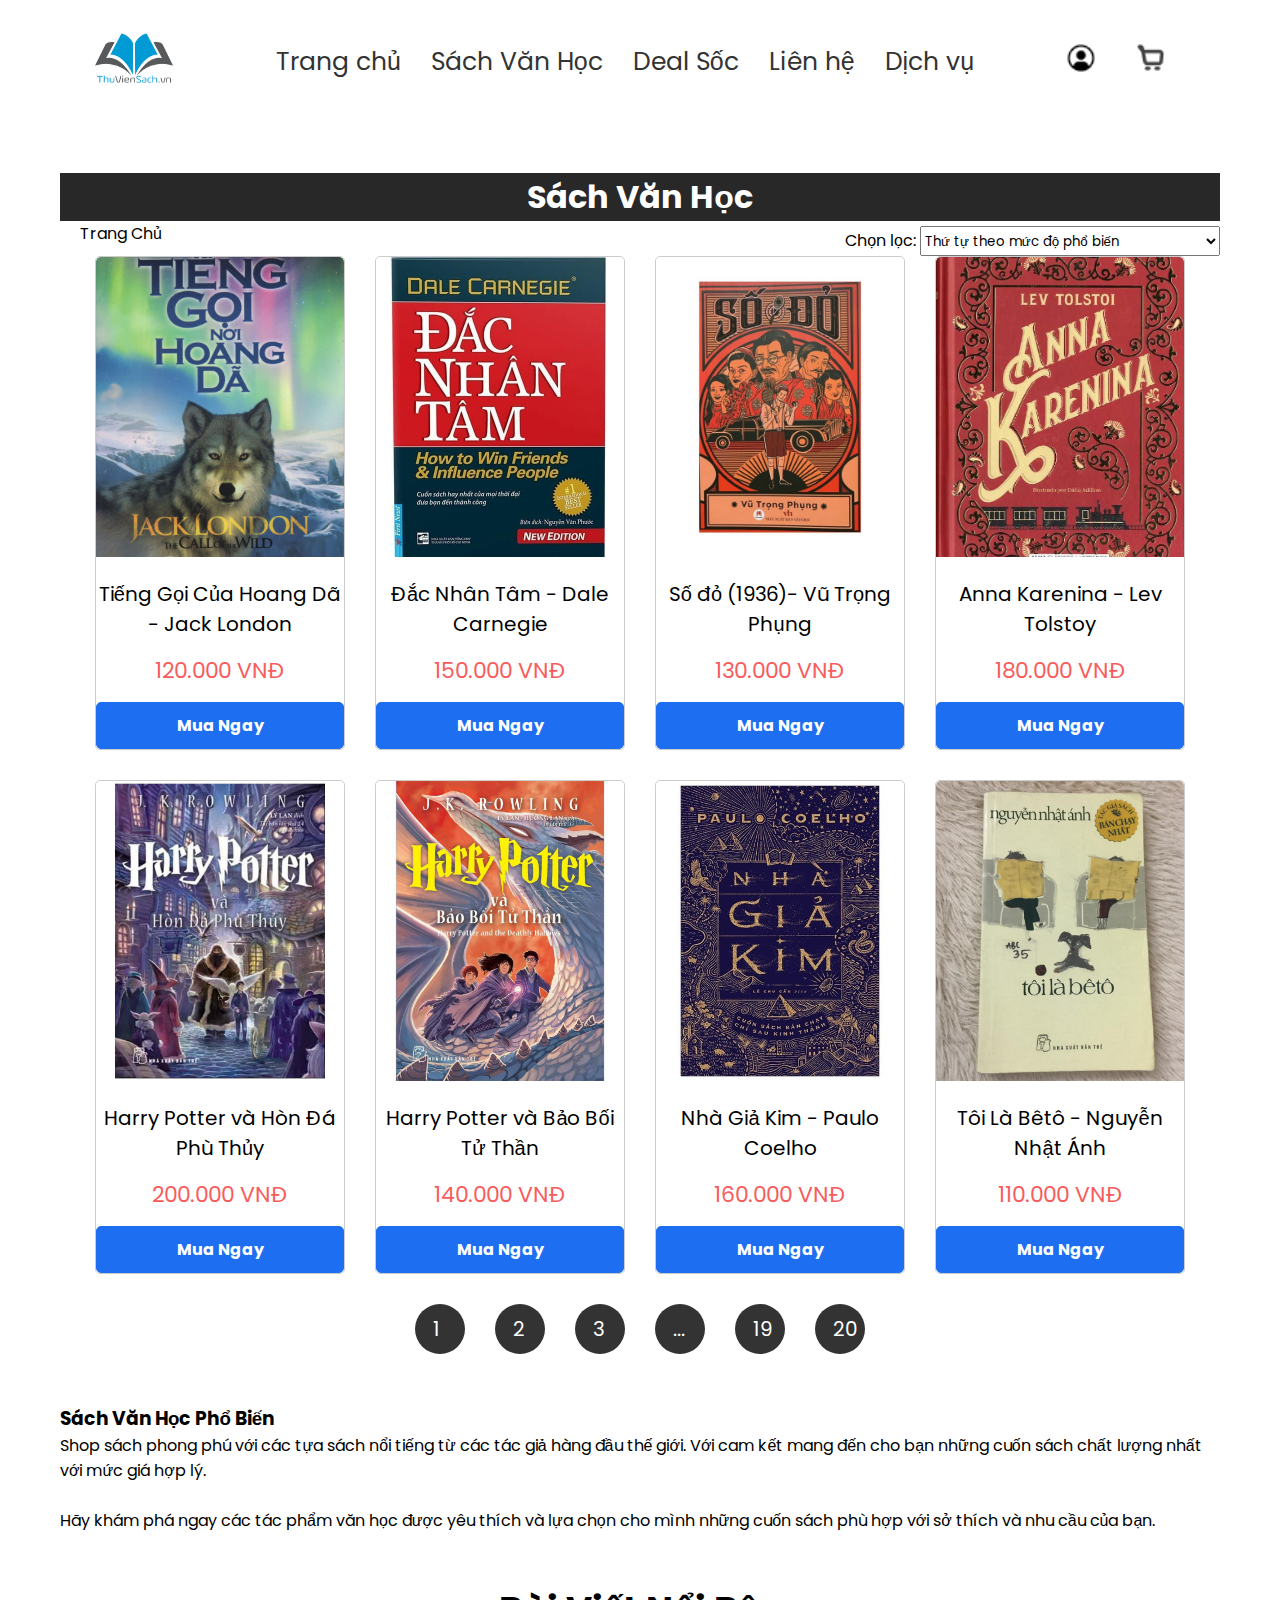
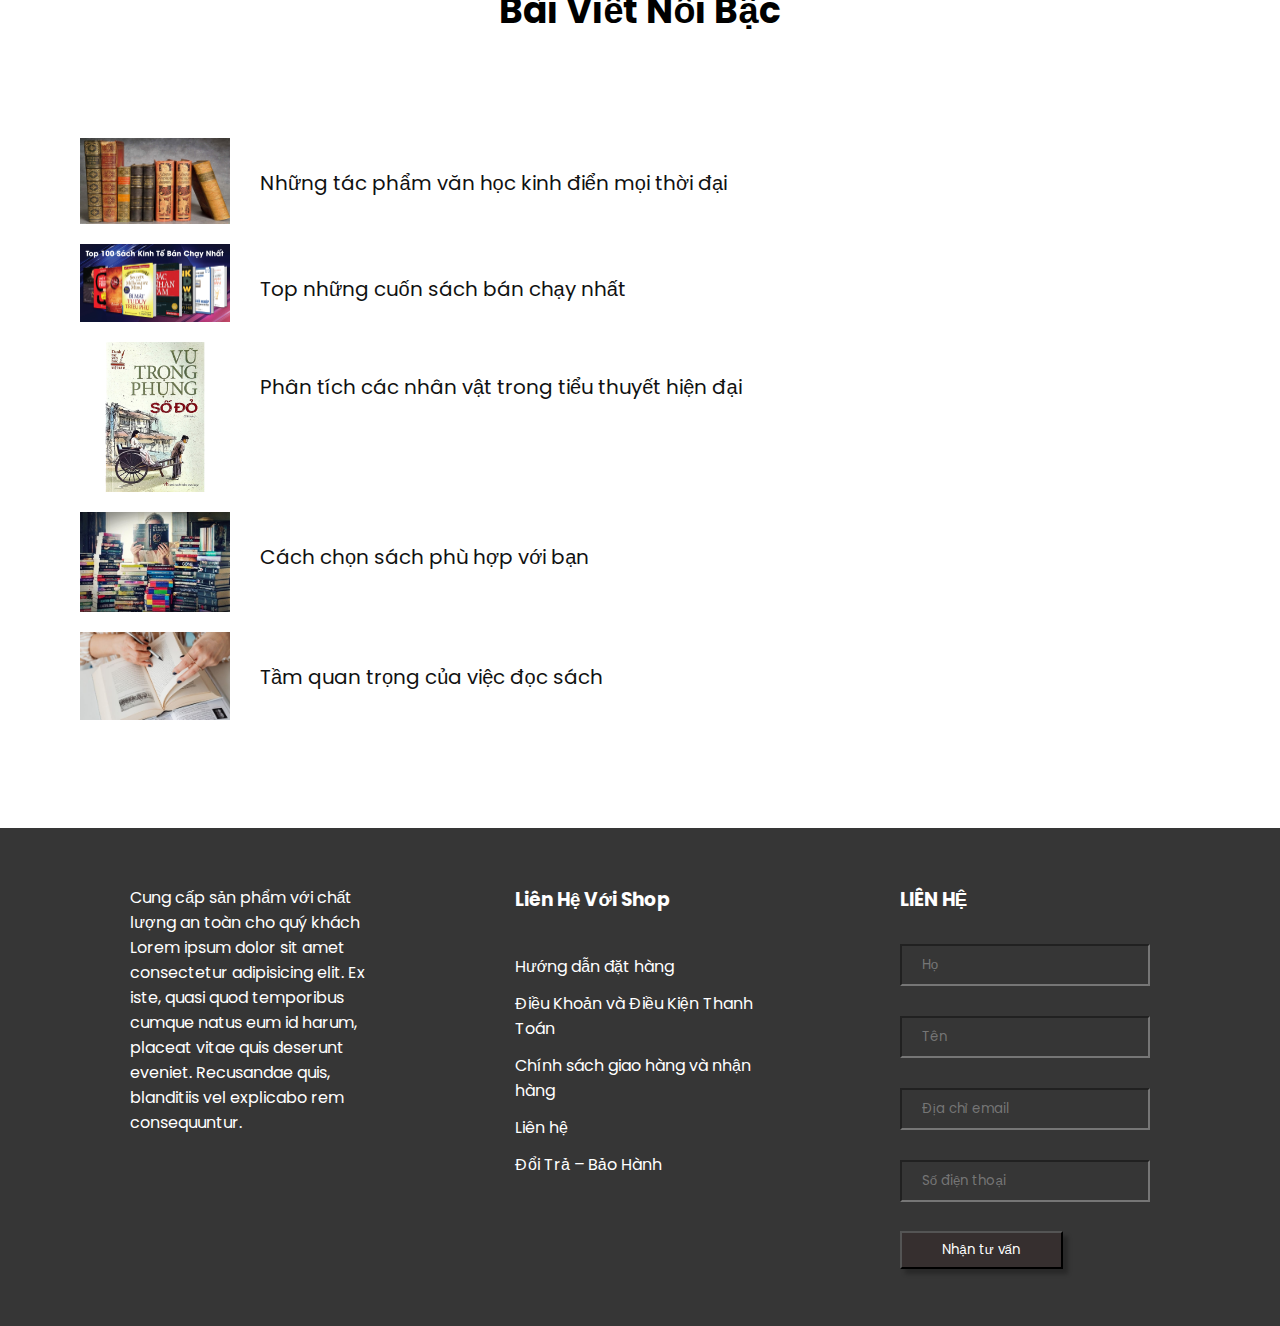
==== literarybooks/product.html @ 0013979e "Update divide folder" ====
<!DOCTYPE html>
<html lang="en">

<head>
    <meta charset="UTF-8">
    <meta http-equiv="X-UA-Compatible" content="IE=edge">
    <meta name="viewport" content="width=device-width, initial-scale=1.0">
    <title>Web bán sách</title>
    <link rel="stylesheet" href="css/style.css">
    <link rel="stylesheet" href="/nav.css">
    <link rel="stylesheet" href="/footer.css">
    <link rel="stylesheet" href="http://use.fontawesome.com/releases/v5.7.0/css/all.css">
    <link rel="stylesheet" href="css/style2.css">
    <link rel="stylesheet" href="https://cdnjs.cloudflare.com/ajax/libs/font-awesome/6.1.1/css/all.min.css" integrity="sha512-KfkfwYDsLkIlwQp6LFnl8zNdLGxu9YAA1QvwINks4PhcElQSvqcyVLLD9aMhXd13uQjoXtEKNosOWaZqXgel0g==" crossorigin="anonymous" referrerpolicy="no-referrer"
    />
    <script src="js/product.js" defer></script>
</head>

<body>
    <div class="container">
        <header>
            <a href="#" class="logo">
                <img src="img/lohooo.png" alt="">
            </a>
            <nav>
                <label for="togge-menu" class="btn-menu">
                    <i class="fas fa-bars"></i> </label>
                <input type="checkbox" id="togge-menu">
                <ul class="menu">
                    <li><a href="trangchu.html">Trang chủ</a></li>
                    <li><a href="product.html">Sách Văn Học</a></li>
                    <li><a href="#">Deal Sốc</a></li>
                    <li><a href="#">Liên hệ</a></li>
                    <li><a href="#">Dịch vụ</a></li>
                </ul>
            </nav>
            <div class="acctions">
                <div class="item">
                    <a href="dangky.html"><img src="img/user.png" alt=""></a>
                </div>
                <div class="item">
                    <a href="#"><img src="img/cart.png" alt=""></a>
                </div>

            </div>
        </header>
        <main>
            <h1>Sách Văn Học</h1>
            <div class="head">
                <a href="trangchu.html"> <i class="fa-solid fa-house-chimney">
            </i> Trang Chủ
                </a>
                <div class="chon">
                    <form action="">
                        <label for="">Chọn lọc:</label>
                        <select id="sort-select">
                            <option value="default"> Thứ tự theo mức độ phổ biến</option>
                            <option value="low-to-high">Tăng dần</option>
                            <option value="high-to-low">Giảm dần</option>
                        </select>
                    </form>
                </div>
            </div>

            <div class="product2">
                <div class="item2">
                    <img src="img/book_1.jpg" alt="">
                    <div class="name">Tiếng Gọi Của Hoang Dã - Jack London</div>
                    <div class="pirce">120.000 VNĐ</div>
                    <div class="buy">Mua Ngay</div>
                </div>
                <div class="item2">
                    <img src="img/book_2.jpg" alt="">
                    <div class="name">Đắc Nhân Tâm - Dale Carnegie</div>
                    <div class="pirce">150.000 VNĐ</div>
                    <div class="buy">Mua Ngay</div>
                </div>
                <div class="item2">
                    <a href="chitiet.html"><img src="img/book_3.jpg" alt=""></a>
                    <div class="name">Số đỏ (1936)- Vũ Trọng Phụng</div>
                    <div class="pirce">130.000 VNĐ</div>
                    <div class="buy">Mua Ngay</div>
                </div>
                <div class="item2">
                    <img src="img/book_4.jpg" alt="">
                    <div class="name">Anna Karenina - Lev Tolstoy</div>
                    <div class="pirce">180.000 VNĐ</div>
                    <div class="buy">Mua Ngay</div>
                </div>
                <div class="item2">
                    <img src="img/book_5.jpg" alt="">
                    <div class="name">Harry Potter và Hòn Đá Phù Thủy</div>
                    <div class="pirce">200.000 VNĐ</div>
                    <div class="buy">Mua Ngay</div>
                </div>
                <div class="item2">
                    <img src="img/book_6.jpg" alt="">
                    <div class="name">Harry Potter và Bảo Bối Tử Thần</div>
                    <div class="pirce">140.000 VNĐ</div>
                    <div class="buy">Mua Ngay</div>
                </div>
                <div class="item2">
                    <img src="img/book_7.jpg" alt="">
                    <div class="name">Nhà Giả Kim - Paulo Coelho</div>
                    <div class="pirce">160.000 VNĐ</div>
                    <div class="buy">Mua Ngay</div>
                </div>
                <div class="item2">
                    <img src="img/book_8.jpg" alt="">
                    <div class="name">Tôi Là Bêtô - Nguyễn Nhật Ánh</div>
                    <div class="pirce">110.000 VNĐ</div>
                    <div class="buy">Mua Ngay</div>
                </div>
            </div>
            <div class="list-page">
                <div class="item">
                    <a href="">1</a>
                </div>
                <div class="item">
                    <a href="">2</a>
                </div>
                <div class="item">
                    <a href="">3</a>
                </div>
                <div class="item">
                    <a href="">...</a>
                </div>
                <div class="item">
                    <a href="">19</a>
                </div>
                <div class="item">
                    <a href="">20</a>
                </div>
            </div>
            <div class="in4nike">
                <h3>Sách Văn Học Phổ Biến</h3>
                <p>Shop sách phong phú với các tựa sách nổi tiếng từ các tác giả hàng đầu thế giới. Với cam kết mang đến cho bạn những cuốn sách chất lượng nhất với mức giá hợp lý.</p> <br>
                <p>Hãy khám phá ngay các tác phẩm văn học được yêu thích và lựa chọn cho mình những cuốn sách phù hợp với sở thích và nhu cầu của bạn.</p>
            </div>
            <div class="even2">
                <h2>Bài Viết Nổi Bậc</h2>
            </div>
            <div class="event">
                <img src="img/enven1.jpg" alt="">
                <a href="">Những tác phẩm văn học kinh điển mọi thời đại</a>
            </div>
            <div class="event">
                <img src="img/event2.jpg" alt="">
                <a href="">Top những cuốn sách bán chạy nhất</a>
            </div>
            <div class="event">
                <img src="img/event3.jpg" alt="">
                <a href="">Phân tích các nhân vật trong tiểu thuyết hiện đại</a>
            </div>
            <div class="event">
                <img src="img/event4.jpg" alt="">
                <a href="">Cách chọn sách phù hợp với bạn</a>
            </div>
            <div class="event">
                <img src="img/event5.jpg" alt="">
                <a href="">
                    Tầm quan trọng của việc đọc sách
                    </a>
            </div>
        </main>
        <div id="footer">
            <div class="box">
                <div class="logo">

                </div>
                <p>Cung cấp sản phẩm với chất lượng an toàn cho quý khách</p>
                <p>Lorem ipsum dolor sit amet consectetur adipisicing elit. Ex iste, quasi quod temporibus cumque natus eum id harum, placeat vitae quis deserunt eveniet. Recusandae quis, blanditiis vel explicabo rem consequuntur.</p>
            </div>
            <div class="box">
                <h3>Liên Hệ Với Shop</h3>
                <ul class="quick-menu">
                    <div class="item">
                        <a href="">Hướng dẫn đặt hàng</a>
                    </div>
                    <div class="item">
                        <a href="">Điều Khoản và Điều Kiện Thanh Toán</a>
                    </div>
                    <div class="item">
                        <a href="">Chính sách giao hàng và nhận hàng</a>
                    </div>
                    <div class="item">
                        <a href="">Liên hệ</a>
                    </div>
                    <div class="item">
                        <a href="">Đổi Trả – Bảo Hành</a>
                    </div>
                </ul>
            </div>
            <div class="box">
                <h3>LIÊN HỆ</h3>
                <form action="">
                    <input type="text" placeholder="Họ">
                    <input type="text" placeholder="Tên">
                    <input type="text" placeholder="Địa chỉ email">
                    <input type="number" placeholder="Số điện thoại">

                    <button>Nhận tư vấn</button>
                </form>
            </div>
        </div>
    </div>
    </div>
</body>

</html>
---- literarybooks/css/style.css ----
@import url('https://fonts.googleapis.com/css2?family=Poppins:ital,wght@0,400;0,500;0,600;1,200;1,400;1,500&display=swap');
* {
    margin: 0;
    padding: 0;
    box-sizing: border-box;
    font-family: 'Poppins', sans-serif;
    cursor: pointer;
}

body {
    list-style: none;
    text-decoration: none;
}

.container {
    width: 100%;
    margin: 0 auto;
}

header>a>img {
    width: 80px;
    height: 50px;
}

header {
    width: 90%;
    padding: 0 30px;
    margin: 33px;
    display: flex;
    align-items: center;
    justify-content: space-between;
}

nav {
    display: flex;
    justify-content: space-between;
    align-items: center;
}

nav ul {
    margin: 0 25px;
    display: flex;
}

nav ul li {
    margin-left: 30px;
    list-style: none;
}

nav ul li a {
    color: rgb(51, 51, 51);
    text-decoration: none;
    font-size: 25px;
}

.acctions {
    display: flex;
}

.acctions .item {
    margin: 0 20px;
}

.acctions .item a img {
    width: 30px;
}

#banner {
    width: 100%;
}

#banner .box {
    position: relative;
    margin: 0 auto;
    width: 90%;
}

#banner .box img {
    width: 100%;
    height: 600px;
    position: relative;
}

main {
    padding-top: 50px;
    padding-left: 60px;
    padding-right: 60px;
    padding-bottom: 38px;
}

main h2 {
    text-align: center;
    font-size: 36px;
    padding-bottom: 80px;
}

#product {
    display: flex;
    flex-wrap: wrap;
    justify-content: space-around;
    align-items: flex-start; 
    margin: 0 20px;
}

#product .item {
    width: 250px;
    height: auto;
    border-radius: 5px;
    background-color: #1d1d1d;
    margin-bottom: 30px; 
    border: solid 1px black;
    overflow: hidden; 
    transition: transform 0.3s ease-in-out;
}

#product .item:hover {
    transform: translateY(-5px); 
}

#product .item img {
    width: 100%;
    height: 300px; 
    object-fit: cover; 
    border-radius: 5px 5px 0 0; 
}

#product .item .name {
    text-align: center;
    color: white;
    font-size: 20px;
    margin: 15px 0; 
}

#product .item .price {
    text-align: center;
    color: red;
    font-size: 22px;
}

#product .item .buy {
    border-radius: 5px;
    padding: 10px 20px;
    margin: 15px auto 0; 
    text-align: center;
    color: red;
    border: solid 1px black;
    background-color: aqua;
    font-weight: bold;
    transition: background-color 0.3s ease-in-out, color 0.3s ease-in-out; 
}

#product .item .buy:hover {
    background-color: rgb(155, 182, 182);
    color: white;
}


.list-page {
    display: flex;
    list-style: none;
    justify-content: center;
    align-items: center;
}

.list-page .item {
    width: 50px;
    height: 50px;
    margin: 0px 15px;
    background-color: #333;
    border-radius: 50%;
    display: flex;
    justify-items: center;
    align-items: center;
}

.list-page .item a {
    text-decoration: none;
    font-size: 20px;
    color: white;
    margin-left: 18px;
}

.profile {
    margin-top: 100px;
    width: 100%;
    display: flex;
}

.profile .box-left,
.profile .box-right {
    width: 50%;
}

.profile .box-left {
    text-align: center;
}

.box-left h4 {
    color: orange;
    font-size: 20px;
}

.profile .box-left h3 {
    font-size: 35px;
}

.profile.box-right {
    display: block;
}

.profile.box-right img {
    position: relative;
}

#footer {
    width: 100%;
    background: rgb(0, 0, 0, 0.79);
    margin-top: 50px;
    padding: 0px 63px;
    padding-top: 57px;
    display: flex;
    justify-content: space-around;
}

#footer .box {
    width: 250px;
    color: #fff;
}

#footer .box .quick-menu {
    margin-top: 40px;
}

#footer .box .quick-menu .item {
    margin-bottom: 12px;
}

#footer .box .quick-menu,
.item a {
    color: #fff;
    text-decoration: none;
}

#footer .box .quick-menu,
.item a:hover {
    color: #ddd;
}

#footer .box form input {
    width: 294px;
    height: 42px;
    background: transparent;
    padding-left: 20px;
    color: #fff;
    margin-top: 30px;
}

#footer .box form button {
    background: #362f2f;
    box-shadow: 5px 5px 4px rgba(0, 0, 0.25);
    width: 163px;
    height: 38px;
    margin-top: 29px;
    color: #fff;
}

.dieuhuong {
    width: 100%;
    height: 50px;
    position: relative;
}

.dieuhuong i {
    position: absolute;
    padding: 1rem;
    /* border: 5px solid #111; */
    background-color: #262626;
    color: #fff;
    font-size: 2rem;
}

.fa-chevron-circle-right {
    position: absolute;
    right: 0;
}

.fa-chevron-circle-left {
    position: absolute;
    left: 0;
}
/* 
.khungAnh i:last-child {
position: absolute;
top: 50%;
right: 30px;
color: black;
font-size: 50px;
} */

.btn-menu {
    display: none;
}

.acctions input {
    display: none;
}

#icon i {
    display: none;
    font-size: 30px;
}

#check {
    display: none;
}

#togge-menu {
    display: none;
}

@media only screen and (max-width: 739px) {
    #banner .box {
        width: 100%;
    }
    #banner .box img {
        width: 100%;
        height: 300px;
    }
    #product {
        flex-direction: column;
    }
    .profile {
        flex-direction: column;
    }
    .profile .box-left {
        width: 100%;
        text-align: center;
    }
    .profile .box-left h3 {
        font-size: 25px;
    }
    .profile .box-right {
        width: 100%;
        margin-top: 20px;
    }
    .profile .box-right img {
        width: 100%;
    }
    #footer {
        flex-direction: column;
    }
    /* //menu */
    nav {
        flex-wrap: wrap;
    }
    .btn-menu {
        display: unset;
    }
    .menu {
        display: none;
    }
    #togge-menu:checked+.menu {
        display: block;
        width: 100%;
    }
}
#btn_dangNhap {
    display: none; 
}
---- nav.css ----
@import url('https://fonts.googleapis.com/css2?family=Poppins:ital,wght@0,400;0,500;0,600;1,200;1,400;1,500&display=swap');
* {
    margin: 0;
    padding: 0;
    box-sizing: border-box;
    font-family: 'Poppins', sans-serif;
}

header>a>img {
    width: 80px;
    height: 50px;
}

header {
    width: 90%;
    padding: 0 30px;
    margin: 33px auto;
    display: flex;
    align-items: center;
    justify-content: space-between;
}

nav {
    display: flex;
    justify-content: space-between;
    align-items: center;
}

nav ul {
    display: flex;
    margin: 0;
    padding: 0;
}

nav ul li {
    margin-left: 30px;
}

nav ul li a {
    color: rgb(51, 51, 51);
    text-decoration: none;
    font-size: 25px;
}

.acctions {
    display: flex;
}

.acctions .item {
    margin: 0 20px;
}

.acctions .item a img {
    width: 30px;
}

.btn-menu {
    display: none;
}

.acctions input {
    display: none;
}

#icon i {
    display: none;
    font-size: 30px;
}

#check {
    display: none;
}

#togge-menu {
    display: none;
}

@media only screen and (max-width: 739px) {
    nav {
        flex-wrap: wrap;
    }
    .btn-menu {
        display: unset;
    }
    .menu {
        display: none;
    }
    #togge-menu:checked + .menu {
        display: block;
        width: 100%;
    }
}
---- footer.css ----
@import url('https://fonts.googleapis.com/css2?family=Poppins:ital,wght@0,400;0,500;0,600;1,200;1,400;1,500&display=swap');
* {
    margin: 0;
    padding: 0;
    box-sizing: border-box;
    font-family: 'Poppins', sans-serif;
}

#footer {
    width: 100%;
    background: rgba(0, 0, 0, 0.79);
    margin-top: 50px;
    padding: 57px 63px;
    display: flex;
    justify-content: space-around;
}

#footer .box {
    width: 250px;
    color: #fff;
}

#footer .box .quick-menu .item {
    margin-bottom: 12px;
}

#footer .box .quick-menu .item a {
    color: #fff;
    text-decoration: none;
}

#footer .box .quick-menu .item a:hover {
    color: #ddd;
}

#footer .box form input {
    width: 100%;
    height: 42px;
    background: transparent;
    padding-left: 20px;
    color: #fff;
    margin-top: 30px;
}

#footer .box form button {
    background: #362f2f;
    box-shadow: 5px 5px 4px rgba(0, 0, 0, 0.25);
    width: 163px;
    height: 38px;
    margin-top: 29px;
    color: #fff;
}

@media only screen and (max-width: 739px) {
    #footer {
        flex-direction: column;
    }
}
---- literarybooks/css/style2.css ----
@import url('https://fonts.googleapis.com/css2?family=Poppins:ital,wght@0,400;0,500;0,600;1,200;1,400;1,500&display=swap');
* {
    margin: 0;
    padding: 0;
    box-sizing: border-box;
    font-family: 'Poppins', sans-serif;
    cursor: pointer;
}

main h1 {
    width: 100%;
    background-color: rgb(41, 40, 40);
    color: white;
    text-align: center;
}

main .head i {
    margin: 10px;
}

main .head a {
    text-decoration: none;
    color: black;
}

.head {
    display: flex;
    justify-content: space-between;
}

.chon {
    margin-top: 5px;
}

.chon form select {
    width: 300px;
    height: 30px;
}

.product2 {
    display: flex;
    flex-wrap: wrap;
    justify-content: space-around;
    align-items: flex-start;
    margin: 0 20px;
}

.product2 .item2 {
    width: 250px;
    height: auto;
    border-radius: 5px;
    background-color: #ffffff; /* Nền trắng cho sản phẩm */
    margin-bottom: 30px;
    border: solid 1px #cccccc; /* Viền màu xám */
    overflow: hidden;
    transition: transform 0.3s ease-in-out;
}

.product2 .item2:hover {
    transform: translateY(-5px);
}

.product2 .item2 img {
    width: 100%;
    height: 300px;
    object-fit: cover;
    border-radius: 5px 5px 0 0;
}

.product2 .item2 .name {
    text-align: center;
    color: #000000;
    font-size: 20px;
    margin: 15px 0;
}

.product2 .item2 .pirce {
    text-align: center;
    color: #f85c5c; 
    font-size: 22px;
}

.product2 .item2 .buy {
    border-radius: 5px;
    padding: 10px 20px;
    margin: 15px auto 0;
    text-align: center;
    color: #ffffff; 
    border: solid 1px #1e6ef2; 
    background-color: #1e6ef2; 
    font-weight: bold;
    transition: background-color 0.3s ease-in-out, color 0.3s ease-in-out;
}

.product2 .item2 .buy:hover {
    background-color: #155dad; 
    border-color: #155dad; 
}

.in4nike {
    margin-top: 50px;
}

.event {
    margin: 20px;
    display: flex;
}

.event img {
    width: 150px;
}

.event a {
    font-size: 20px;
    margin-top: 30px;
    margin-left: 30px;
    text-decoration: none;
    color: #111;
    display: flex;
}

.event a:hover {
    color: red;
}

h2 {
    padding-top: 50px;
}
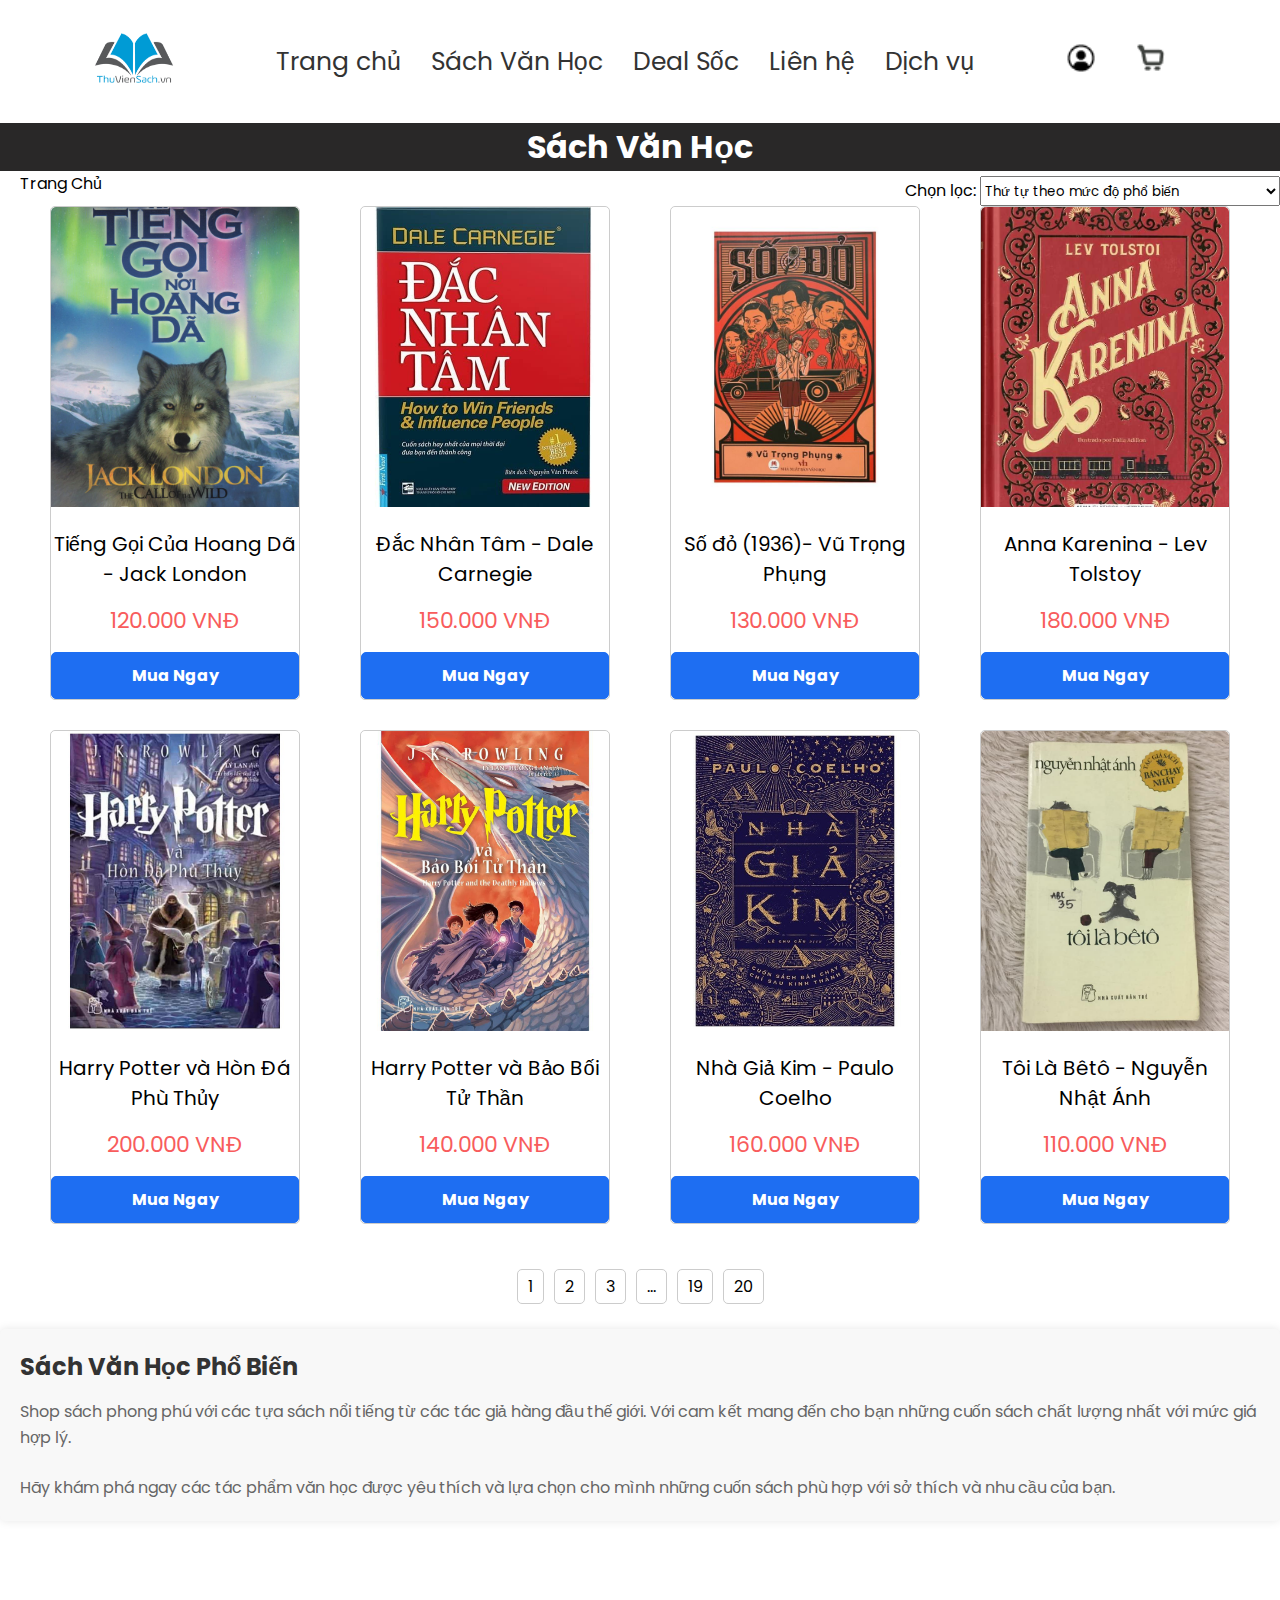
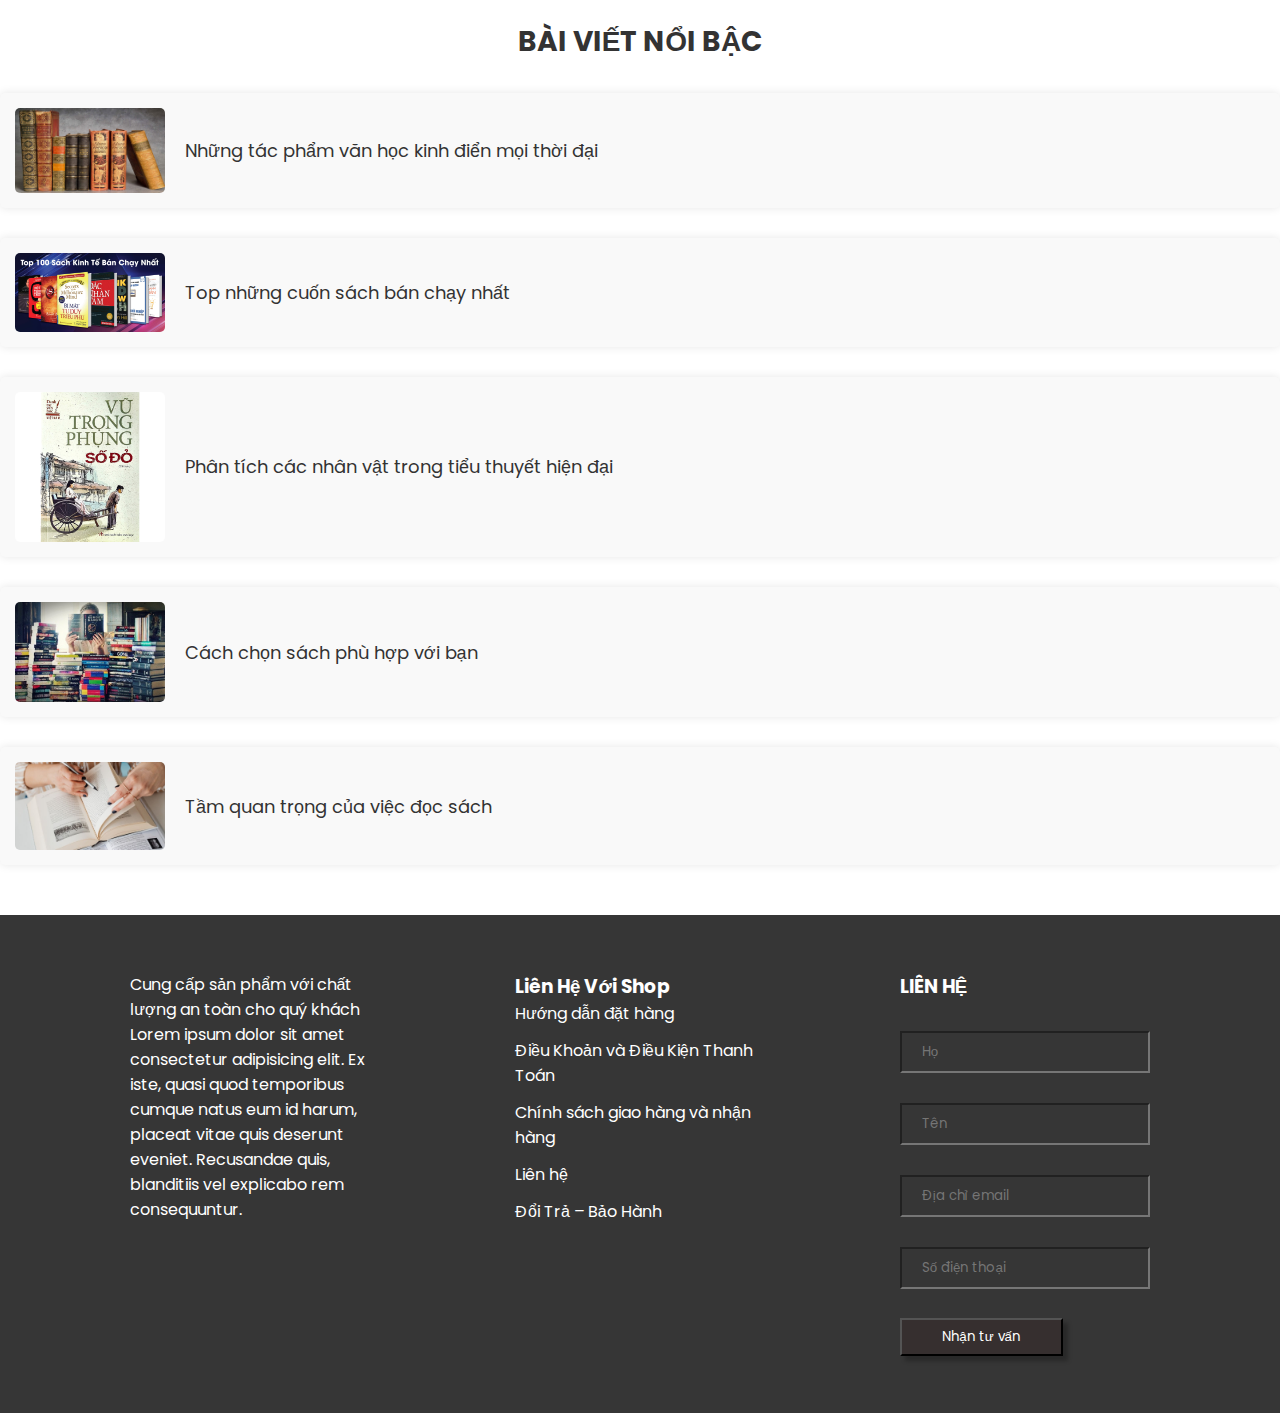
==== commit 5fec8c82: "Update new fix some file" ====
--- a/literarybooks/product.html
+++ b/literarybooks/product.html
@@ -6,14 +6,13 @@
     <meta http-equiv="X-UA-Compatible" content="IE=edge">
     <meta name="viewport" content="width=device-width, initial-scale=1.0">
     <title>Web bán sách</title>
-    <link rel="stylesheet" href="css/style.css">
     <link rel="stylesheet" href="/nav.css">
     <link rel="stylesheet" href="/footer.css">
     <link rel="stylesheet" href="http://use.fontawesome.com/releases/v5.7.0/css/all.css">
-    <link rel="stylesheet" href="css/style2.css">
+    <link rel="stylesheet" href="product.css">
     <link rel="stylesheet" href="https://cdnjs.cloudflare.com/ajax/libs/font-awesome/6.1.1/css/all.min.css" integrity="sha512-KfkfwYDsLkIlwQp6LFnl8zNdLGxu9YAA1QvwINks4PhcElQSvqcyVLLD9aMhXd13uQjoXtEKNosOWaZqXgel0g==" crossorigin="anonymous" referrerpolicy="no-referrer"
     />
-    <script src="js/product.js" defer></script>
+    <script src="product.js" defer></script>
 </head>
 
 <body>
@@ -27,8 +26,8 @@
                     <i class="fas fa-bars"></i> </label>
                 <input type="checkbox" id="togge-menu">
                 <ul class="menu">
-                    <li><a href="trangchu.html">Trang chủ</a></li>
-                    <li><a href="product.html">Sách Văn Học</a></li>
+                    <li><a href="/home/home.html">Trang chủ</a></li>
+                    <li><a href="/literarybooks/product.html">Sách Văn Học</a></li>
                     <li><a href="#">Deal Sốc</a></li>
                     <li><a href="#">Liên hệ</a></li>
                     <li><a href="#">Dịch vụ</a></li>
@@ -36,7 +35,7 @@
             </nav>
             <div class="acctions">
                 <div class="item">
-                    <a href="dangky.html"><img src="img/user.png" alt=""></a>
+                    <a href="/signup/signup.html"><img src="img/user.png" alt=""></a>
                 </div>
                 <div class="item">
                     <a href="#"><img src="img/cart.png" alt=""></a>
@@ -47,7 +46,7 @@
         <main>
             <h1>Sách Văn Học</h1>
             <div class="head">
-                <a href="trangchu.html"> <i class="fa-solid fa-house-chimney">
+                <a href="/home/home.html"> <i class="fa-solid fa-house-chimney">
             </i> Trang Chủ
                 </a>
                 <div class="chon">
@@ -76,7 +75,7 @@
                     <div class="buy">Mua Ngay</div>
                 </div>
                 <div class="item2">
-                    <a href="chitiet.html"><img src="img/book_3.jpg" alt=""></a>
+                    <a href="/literarybooks/productdetail.html"><img src="img/book_3.jpg" alt=""></a>
                     <div class="name">Số đỏ (1936)- Vũ Trọng Phụng</div>
                     <div class="pirce">130.000 VNĐ</div>
                     <div class="buy">Mua Ngay</div>
--- a/nav.css
+++ b/nav.css
@@ -1,12 +1,13 @@
 @import url('https://fonts.googleapis.com/css2?family=Poppins:ital,wght@0,400;0,500;0,600;1,200;1,400;1,500&display=swap');
-* {
+
+body {
     margin: 0;
     padding: 0;
     box-sizing: border-box;
     font-family: 'Poppins', sans-serif;
 }
 
-header>a>img {
+header > a > img {
     width: 80px;
     height: 50px;
 }
@@ -27,13 +28,13 @@
 }
 
 nav ul {
+    margin: 0 25px;
     display: flex;
-    margin: 0;
-    padding: 0;
 }
 
 nav ul li {
     margin-left: 30px;
+    list-style: none;
 }
 
 nav ul li a {
--- a/literarybooks/product.css
+++ b/literarybooks/product.css
@@ -0,0 +1,190 @@
+@import url('https://fonts.googleapis.com/css2?family=Poppins:ital,wght@0,400;0,500;0,600;1,200;1,400;1,500&display=swap');
+* {
+    margin: 0;
+    padding: 0;
+    box-sizing: border-box;
+    font-family: 'Poppins', sans-serif;
+    cursor: pointer;
+}
+
+main h1 {
+    width: 100%;
+    background-color: rgb(41, 40, 40);
+    color: white;
+    text-align: center;
+}
+
+main .head i {
+    margin: 10px;
+}
+
+main .head a {
+    text-decoration: none;
+    color: black;
+}
+
+.head {
+    display: flex;
+    justify-content: space-between;
+}
+
+.chon {
+    margin-top: 5px;
+}
+
+.chon form select {
+    width: 300px;
+    height: 30px;
+}
+
+.product2 {
+    display: flex;
+    flex-wrap: wrap;
+    justify-content: space-around;
+    align-items: flex-start;
+    margin: 0 20px;
+}
+
+.product2 .item2 {
+    width: 250px;
+    height: auto;
+    border-radius: 5px;
+    background-color: #ffffff; /* Nền trắng cho sản phẩm */
+    margin-bottom: 30px;
+    border: solid 1px #cccccc; /* Viền màu xám */
+    overflow: hidden;
+    transition: transform 0.3s ease-in-out;
+}
+
+.product2 .item2:hover {
+    transform: translateY(-5px);
+}
+
+.product2 .item2 img {
+    width: 100%;
+    height: 300px;
+    object-fit: cover;
+    border-radius: 5px 5px 0 0;
+}
+
+.product2 .item2 .name {
+    text-align: center;
+    color: #000000;
+    font-size: 20px;
+    margin: 15px 0;
+}
+
+.product2 .item2 .pirce {
+    text-align: center;
+    color: #f85c5c; 
+    font-size: 22px;
+}
+
+.product2 .item2 .buy {
+    border-radius: 5px;
+    padding: 10px 20px;
+    margin: 15px auto 0;
+    text-align: center;
+    color: #ffffff; 
+    border: solid 1px #1e6ef2; 
+    background-color: #1e6ef2; 
+    font-weight: bold;
+    transition: background-color 0.3s ease-in-out, color 0.3s ease-in-out;
+}
+
+.product2 .item2 .buy:hover {
+    background-color: #155dad; 
+    border-color: #155dad; 
+}
+.list-page {
+    display: flex;
+    justify-content: center;
+    margin-top: 20px;
+}
+
+.list-page .item {
+    margin: 0 5px; 
+}
+
+.list-page .item a {
+    text-decoration: none;
+    color: black;
+    padding: 5px 10px;
+    border: 1px solid #ccc;
+    border-radius: 5px;
+}
+
+.list-page .item a:hover {
+    background-color: #f0f0f0;
+}
+
+.in4nike {
+    margin-top: 30px;
+    padding: 20px;
+    background-color: #f8f8f8;
+    border-radius: 5px;
+    box-shadow: 0 0 10px rgba(0, 0, 0, 0.1);
+}
+
+.in4nike h3 {
+    font-size: 24px;
+    color: #333;
+    margin-bottom: 15px;
+}
+
+.in4nike p {
+    font-size: 16px;
+    color: #666;
+    line-height: 1.6;
+}
+.even2 {
+    text-align: center;
+    margin-top: 50px;
+}
+
+.even2 h2 {
+    font-size: 28px;
+    color: #333;
+    margin-bottom: 30px;
+    text-transform: uppercase;
+}
+
+.event {
+    margin-bottom: 30px;
+    display: flex;
+    align-items: center;
+    background-color: #f9f9f9; /* Màu nền của từng event */
+    padding: 15px;
+    border-radius: 5px;
+    box-shadow: 0 0 10px rgba(0, 0, 0, 0.1);
+}
+
+.event img {
+    width: 150px;
+    height: auto;
+    border-radius: 5px;
+    margin-right: 20px;
+}
+
+.event a {
+    font-size: 18px;
+    color: #333;
+    text-decoration: none;
+    transition: color 0.3s ease;
+}
+
+.event a:hover {
+    color: #f85c5c; /* Màu khi hover */
+}
+
+.event p {
+    font-size: 16px;
+    color: #666;
+    margin-top: 10px;
+    line-height: 1.6;
+}
+
+
+h2 {
+    padding-top: 50px;
+}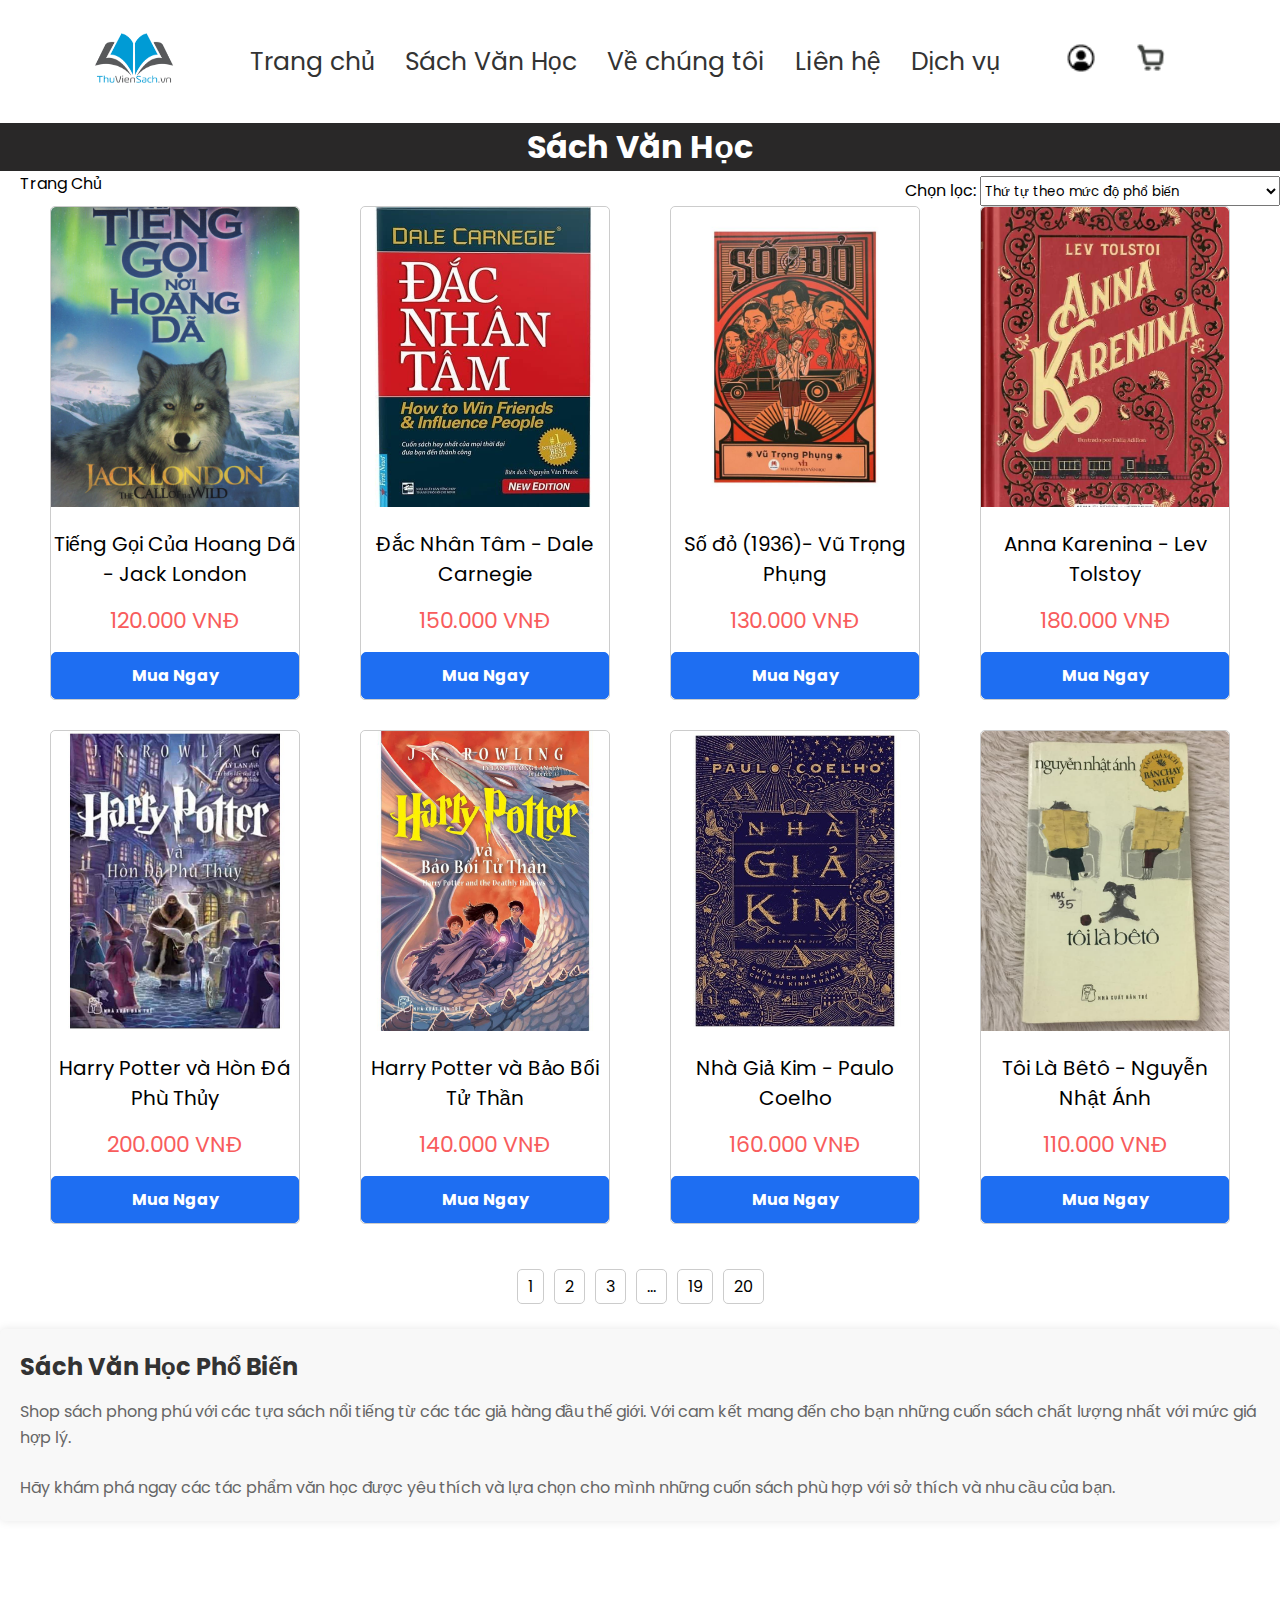
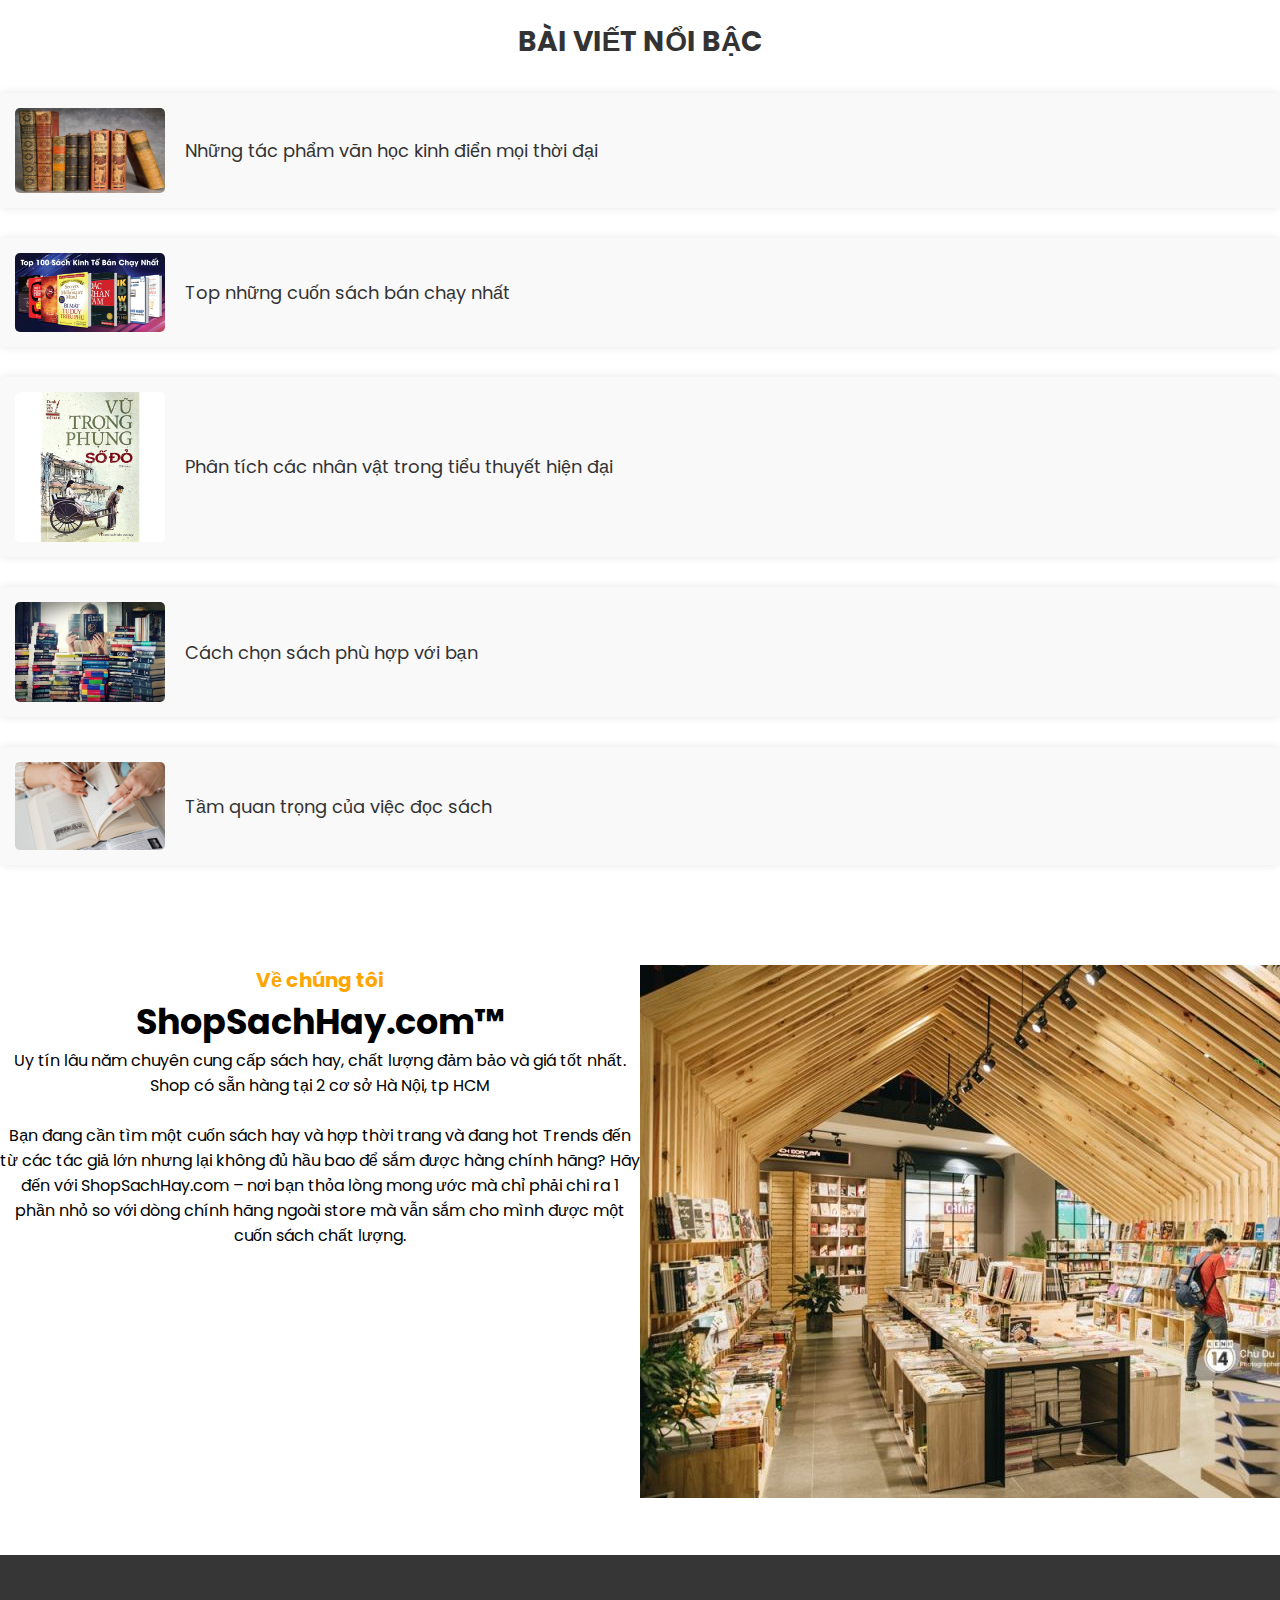
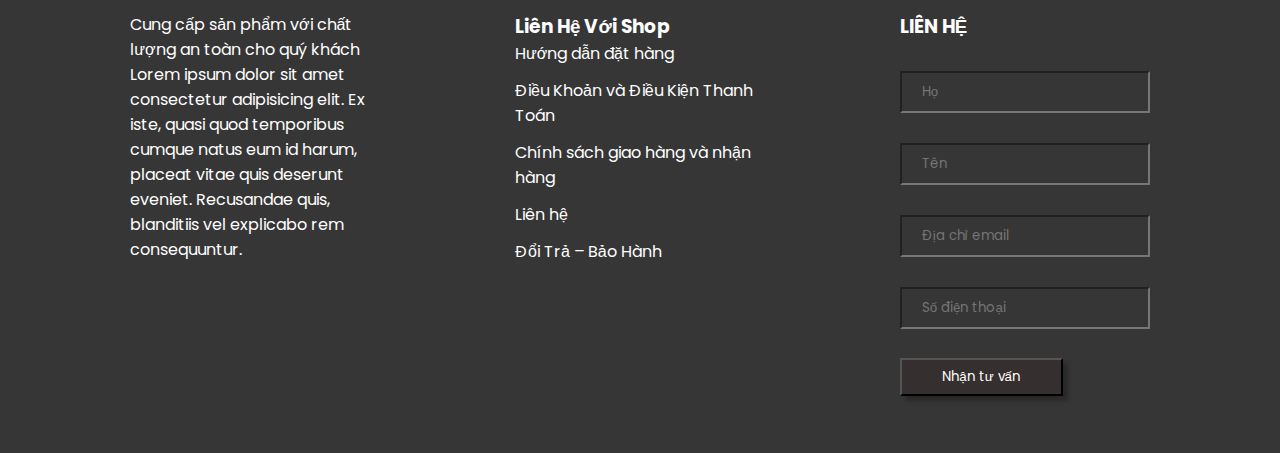
==== commit 83ff9d72: "Fix link href" ====
--- a/literarybooks/product.html
+++ b/literarybooks/product.html
@@ -28,8 +28,8 @@
                 <ul class="menu">
                     <li><a href="/home/home.html">Trang chủ</a></li>
                     <li><a href="/literarybooks/product.html">Sách Văn Học</a></li>
-                    <li><a href="#">Deal Sốc</a></li>
-                    <li><a href="#">Liên hệ</a></li>
+                    <li><a href="#" onclick="scrollToProfile()">Về chúng tôi</a></li>
+                    <li><a href="#" onclick="scrollToContact()">Liên hệ</a></li>
                     <li><a href="#">Dịch vụ</a></li>
                 </ul>
             </nav>
@@ -38,10 +38,11 @@
                     <a href="/signup/signup.html"><img src="img/user.png" alt=""></a>
                 </div>
                 <div class="item">
-                    <a href="#"><img src="img/cart.png" alt=""></a>
-                </div>
-
-            </div>
+                    <a href="/shoppingcart/shoppingcart.html"><img src="img/cart.png" alt=""></a>
+                </div>
+
+            </div>
+
         </header>
         <main>
             <h1>Sách Văn Học</h1>
@@ -161,6 +162,22 @@
                     Tầm quan trọng của việc đọc sách
                     </a>
             </div>
+            <div class="profile" id="profile">
+                <div class="box-left">
+                    <h4>Về chúng tôi</h4>
+                    <h3>ShopSachHay.com™</h3>
+                    <p>Uy tín lâu năm chuyên cung cấp sách hay, chất lượng đảm bảo và giá tốt nhất. Shop có sẵn hàng
+                        tại 2 cơ sở Hà Nội, tp HCM</p>
+                    <br>
+                    <p>Bạn đang cần tìm một cuốn sách hay và hợp thời trang và đang hot Trends đến từ các tác giả
+                        lớn nhưng lại không đủ hầu bao để sắm được hàng chính hãng? Hãy đến với ShopSachHay.com –
+                        nơi bạn thỏa lòng mong ước mà chỉ phải chi ra 1 phần nhỏ so với dòng chính hãng ngoài store
+                        mà vẫn sắm cho mình được một cuốn sách chất lượng.</p>
+                </div>
+                <div class="box-right">
+                    <img src="img/sp2.jpg" alt="">
+                </div>
+            </div>
         </main>
         <div id="footer">
             <div class="box">
@@ -201,8 +218,21 @@
                     <button>Nhận tư vấn</button>
                 </form>
             </div>
+            <a href="#" class="scroll-to-top" onclick="smoothScrollToTop()">
+                <i class="fas fa-arrow-up"></i>
+            </a>
         </div>
     </div>
+    <script>
+        function scrollToProfile() {
+            var element = document.getElementById("profile");
+            element.scrollIntoView({ behavior: "smooth", block: "start", inline: "nearest" });
+        }
+        function scrollToContact() {
+            var element = document.getElementById("footer");
+            element.scrollIntoView({ behavior: "smooth", block: "start", inline: "nearest" });
+        }
+    </script>
     </div>
 </body>
 
--- a/literarybooks/product.css
+++ b/literarybooks/product.css
@@ -183,8 +183,60 @@
     margin-top: 10px;
     line-height: 1.6;
 }
-
-
 h2 {
     padding-top: 50px;
+}
+
+.profile {
+    margin-top: 100px;
+    display: flex;
+}
+
+.profile .box-left,
+.profile .box-right {
+    width: 50%;
+}
+
+.profile .box-left {
+    text-align: center;
+}
+
+.box-left h4 {
+    color: orange;
+    font-size: 20px;
+}
+
+.profile .box-left h3 {
+    font-size: 35px;
+}
+
+.profile.box-right img {
+    width: 100%;
+}
+
+
+@keyframes scroll-up {
+    0% { opacity: 1; }
+    100% { transform: translateY(-100%); opacity: 0; }
+}
+
+.scroll-to-top {
+    position: fixed;
+    bottom: 20px;
+    right: 20px;
+    background-color: #007bff;
+    color: white;
+    width: 40px;
+    height: 40px;
+    text-align: center;
+    line-height: 40px;
+    font-size: 24px;
+    border-radius: 50%;
+    display: none;
+    cursor: pointer;
+    z-index: 1000;
+}
+
+.scroll-to-top:hover {
+    background-color: #0056b3;
 }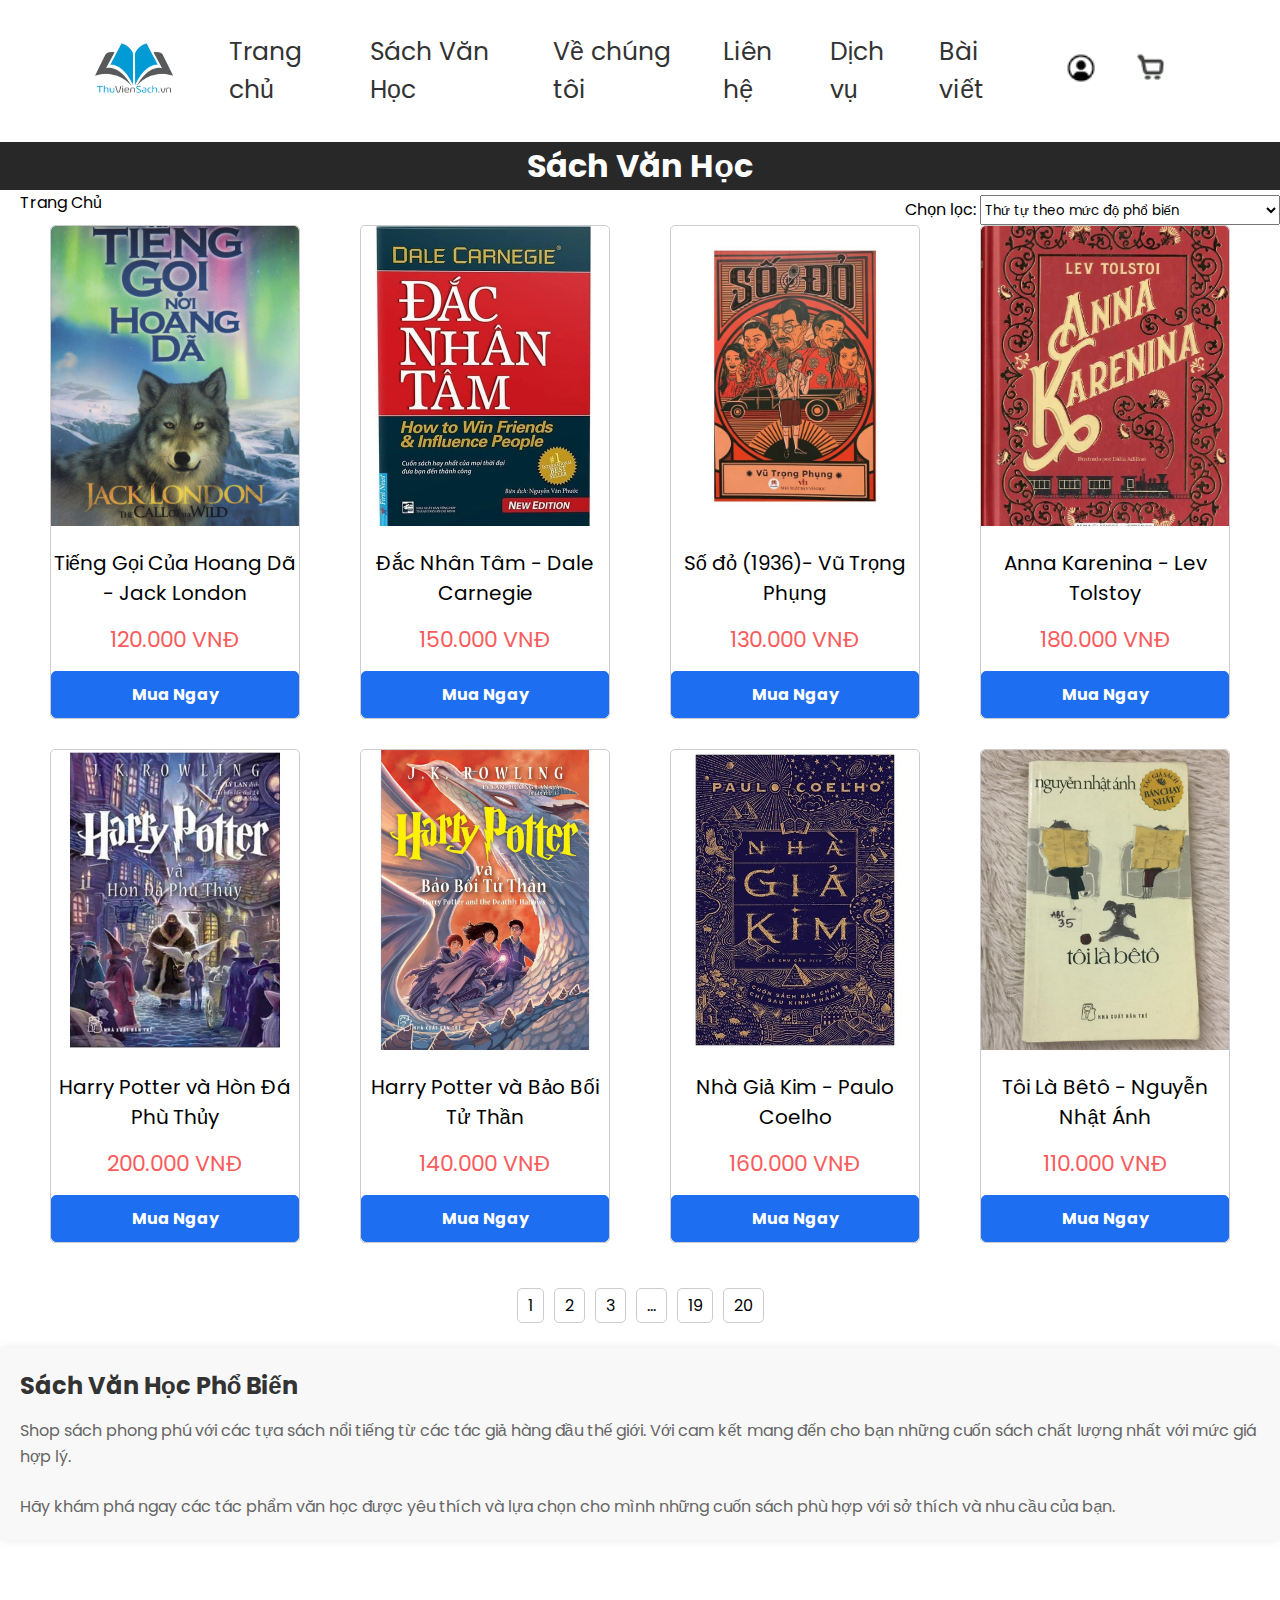
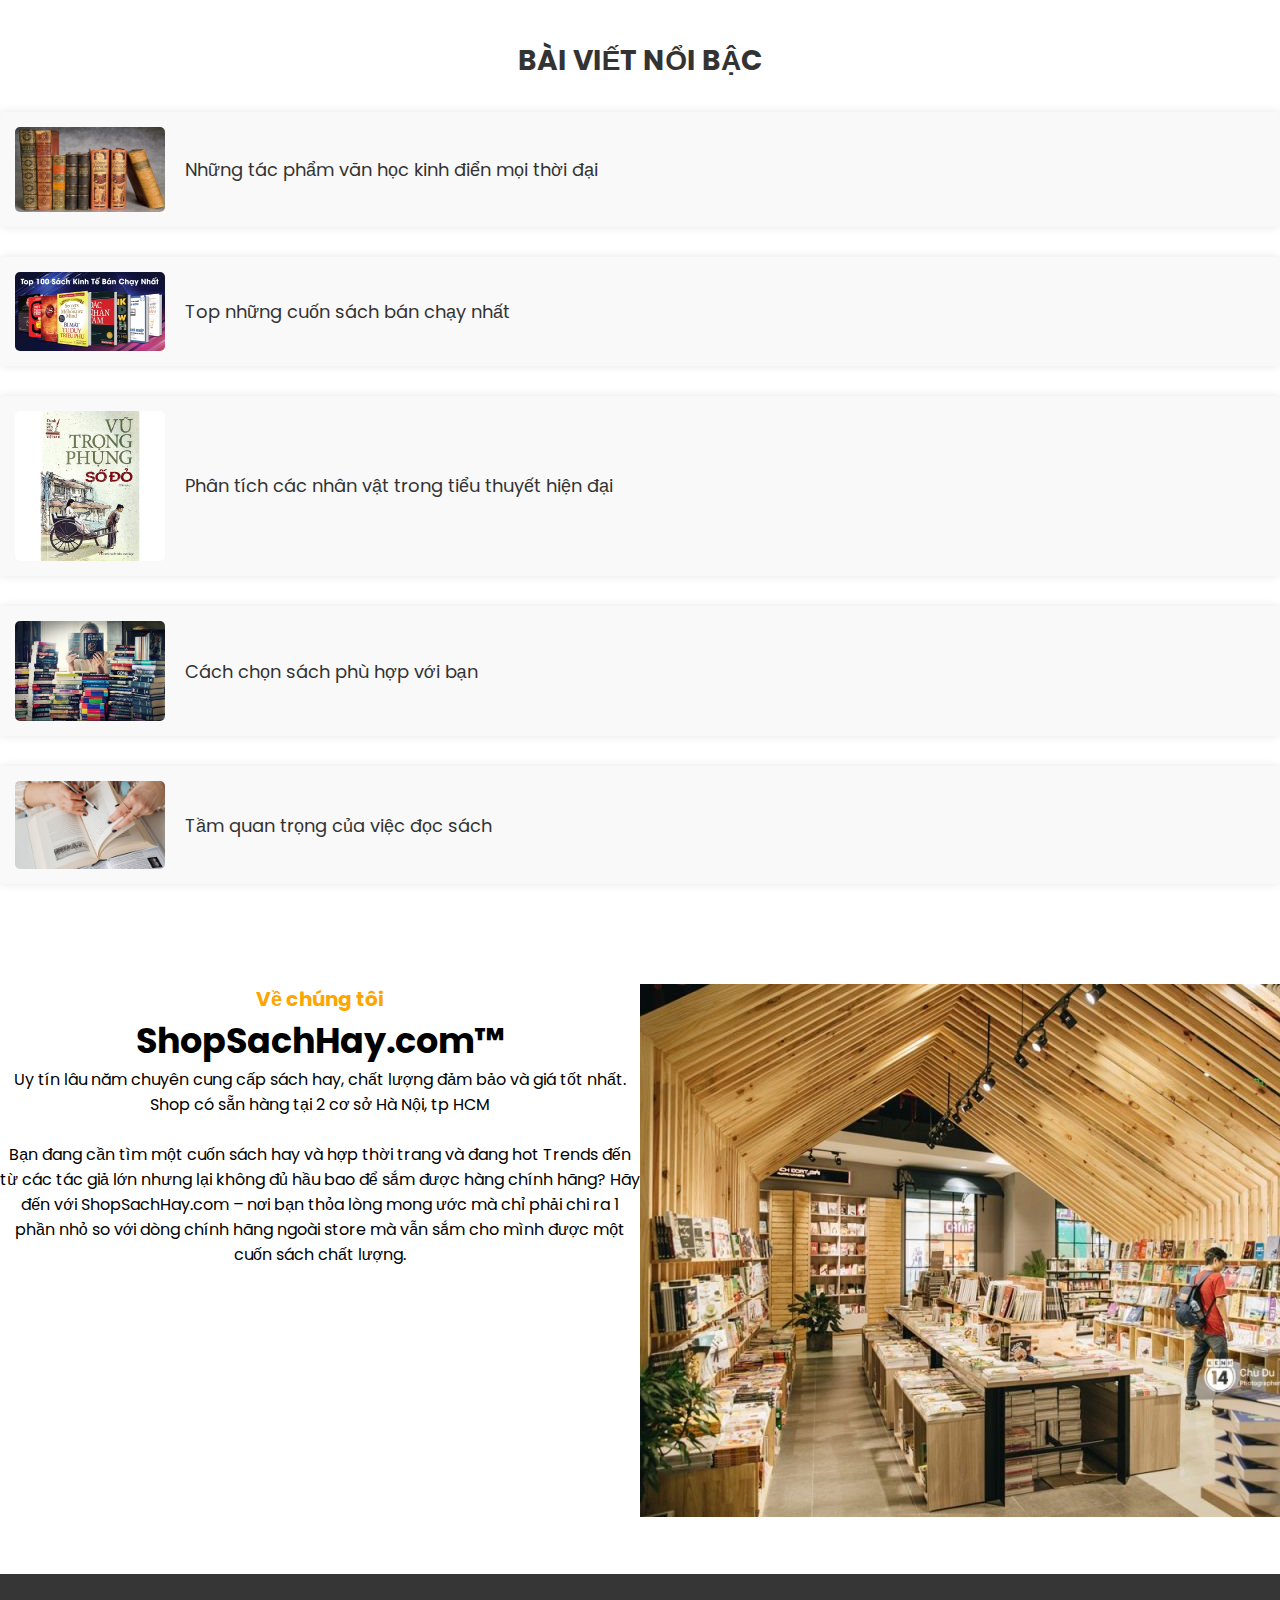
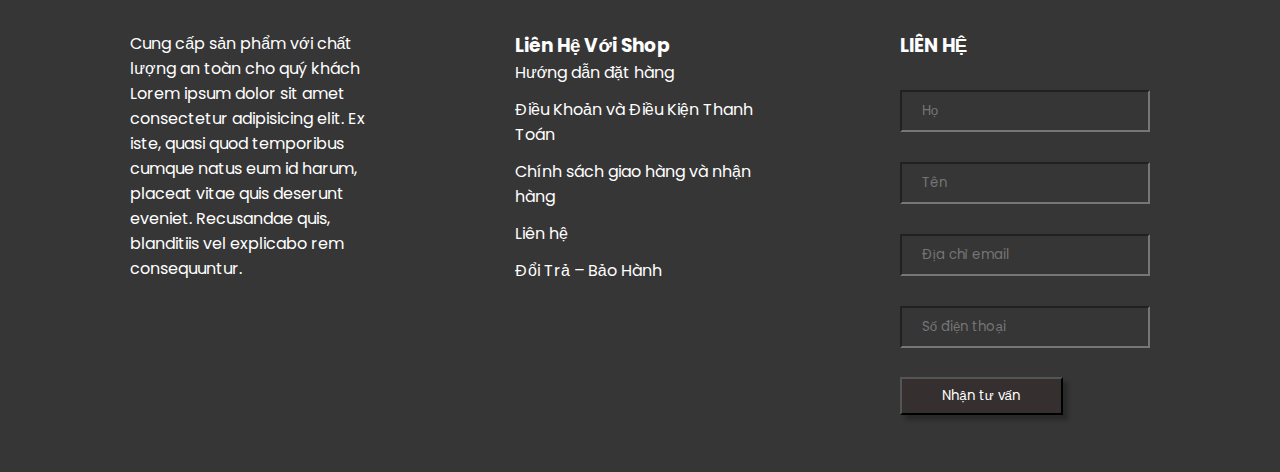
==== commit d997796e: "fix done Project" ====
--- a/literarybooks/product.html
+++ b/literarybooks/product.html
@@ -10,8 +10,8 @@
     <link rel="stylesheet" href="/footer.css">
     <link rel="stylesheet" href="http://use.fontawesome.com/releases/v5.7.0/css/all.css">
     <link rel="stylesheet" href="product.css">
-    <link rel="stylesheet" href="https://cdnjs.cloudflare.com/ajax/libs/font-awesome/6.1.1/css/all.min.css" integrity="sha512-KfkfwYDsLkIlwQp6LFnl8zNdLGxu9YAA1QvwINks4PhcElQSvqcyVLLD9aMhXd13uQjoXtEKNosOWaZqXgel0g==" crossorigin="anonymous" referrerpolicy="no-referrer"
-    />
+    <link rel="stylesheet" href="https://cdnjs.cloudflare.com/ajax/libs/font-awesome/6.1.1/css/all.min.css" integrity="sha512-KfkfwYDsLkIlwQp6LFnl8zNdLGxu9YAA1QvwINks4PhcElQSvqcyVLLD9aMhXd13uQjoXtEKNosOWaZqXgel0g=="
+        crossorigin="anonymous" referrerpolicy="no-referrer" />
     <script src="product.js" defer></script>
 </head>
 
@@ -22,27 +22,26 @@
                 <img src="img/lohooo.png" alt="">
             </a>
             <nav>
-                <label for="togge-menu" class="btn-menu">
-                    <i class="fas fa-bars"></i> </label>
-                <input type="checkbox" id="togge-menu">
+                <label for="toggle-menu" class="btn-menu">
+                    <i class="fas fa-bars"></i>
+                </label>
                 <ul class="menu">
                     <li><a href="/home/home.html">Trang chủ</a></li>
                     <li><a href="/literarybooks/product.html">Sách Văn Học</a></li>
                     <li><a href="#" onclick="scrollToProfile()">Về chúng tôi</a></li>
                     <li><a href="#" onclick="scrollToContact()">Liên hệ</a></li>
-                    <li><a href="#">Dịch vụ</a></li>
+                    <li><a href="/home/home.html">Dịch vụ</a></li>
+                    <li><a href="/article/article.html">Bài viết</a></li>
                 </ul>
             </nav>
-            <div class="acctions">
+            <div class="actions">
                 <div class="item">
                     <a href="/signup/signup.html"><img src="img/user.png" alt=""></a>
                 </div>
                 <div class="item">
                     <a href="/shoppingcart/shoppingcart.html"><img src="img/cart.png" alt=""></a>
                 </div>
-
-            </div>
-
+            </div>
         </header>
         <main>
             <h1>Sách Văn Học</h1>
@@ -64,49 +63,49 @@
 
             <div class="product2">
                 <div class="item2">
-                    <img src="img/book_1.jpg" alt="">
+                    <a href="/literarybooks/productdetail.html?name=Tiếng%20Gọi%20Của%20Hoang%20Dã&author=Jack%20London&price=120000&img=book_1.jpg"><img src="img/book_1.jpg" alt=""></a>
                     <div class="name">Tiếng Gọi Của Hoang Dã - Jack London</div>
                     <div class="pirce">120.000 VNĐ</div>
                     <div class="buy">Mua Ngay</div>
                 </div>
                 <div class="item2">
-                    <img src="img/book_2.jpg" alt="">
+                    <a href="/literarybooks/productdetail.html?name=Đắc%20Nhân%20Tâm&author=Dale%20Carnegie&price=150000&img=book_2.jpg"><img src="img/book_2.jpg" alt=""></a>
                     <div class="name">Đắc Nhân Tâm - Dale Carnegie</div>
                     <div class="pirce">150.000 VNĐ</div>
                     <div class="buy">Mua Ngay</div>
                 </div>
                 <div class="item2">
-                    <a href="/literarybooks/productdetail.html"><img src="img/book_3.jpg" alt=""></a>
+                    <a href="/literarybooks/productdetail.html?name=Số%20đỏ&author=Vũ%20Trọng%20Phụng&price=130000&img=book_3.jpg"><img src="img/book_3.jpg" alt=""></a>
                     <div class="name">Số đỏ (1936)- Vũ Trọng Phụng</div>
                     <div class="pirce">130.000 VNĐ</div>
                     <div class="buy">Mua Ngay</div>
                 </div>
                 <div class="item2">
-                    <img src="img/book_4.jpg" alt="">
+                    <a href="/literarybooks/productdetail.html?name=Anna%20Karenina&author=Lev%20Tolstoy&price=180000&img=book_4.jpg"><img src="img/book_4.jpg" alt=""></a>
                     <div class="name">Anna Karenina - Lev Tolstoy</div>
                     <div class="pirce">180.000 VNĐ</div>
                     <div class="buy">Mua Ngay</div>
                 </div>
                 <div class="item2">
-                    <img src="img/book_5.jpg" alt="">
+                    <a href="/literarybooks/productdetail.html?name=Harry%20Potter%20và%20Hòn%20Đá%20Phù%20Thủy&author=J.K.%20Rowling&price=200000&img=book_5.jpg"><img src="img/book_5.jpg" alt=""></a>
                     <div class="name">Harry Potter và Hòn Đá Phù Thủy</div>
                     <div class="pirce">200.000 VNĐ</div>
                     <div class="buy">Mua Ngay</div>
                 </div>
                 <div class="item2">
-                    <img src="img/book_6.jpg" alt="">
+                    <a href="/literarybooks/productdetail.html?name=Harry%20Potter%20và%20Bảo%20Bối%20Tử%20Thần&author=J.K.%20Rowling&price=140000&img=book_6.jpg"><img src="img/book_6.jpg" alt=""></a>
                     <div class="name">Harry Potter và Bảo Bối Tử Thần</div>
                     <div class="pirce">140.000 VNĐ</div>
                     <div class="buy">Mua Ngay</div>
                 </div>
                 <div class="item2">
-                    <img src="img/book_7.jpg" alt="">
+                    <a href="/literarybooks/productdetail.html?name=Nhà%20Giả%20Kim&author=Paulo%20Coelho&price=160000&img=book_7.jpg"><img src="img/book_7.jpg" alt=""></a>
                     <div class="name">Nhà Giả Kim - Paulo Coelho</div>
                     <div class="pirce">160.000 VNĐ</div>
                     <div class="buy">Mua Ngay</div>
                 </div>
                 <div class="item2">
-                    <img src="img/book_8.jpg" alt="">
+                    <a href="/literarybooks/productdetail.html?name=Tôi%20Là%20Bêtô&author=Nguyễn%20Nhật%20Ánh&price=110000&img=book_8.jpg"><img src="img/book_8.jpg" alt=""></a>
                     <div class="name">Tôi Là Bêtô - Nguyễn Nhật Ánh</div>
                     <div class="pirce">110.000 VNĐ</div>
                     <div class="buy">Mua Ngay</div>
@@ -166,13 +165,9 @@
                 <div class="box-left">
                     <h4>Về chúng tôi</h4>
                     <h3>ShopSachHay.com™</h3>
-                    <p>Uy tín lâu năm chuyên cung cấp sách hay, chất lượng đảm bảo và giá tốt nhất. Shop có sẵn hàng
-                        tại 2 cơ sở Hà Nội, tp HCM</p>
+                    <p>Uy tín lâu năm chuyên cung cấp sách hay, chất lượng đảm bảo và giá tốt nhất. Shop có sẵn hàng tại 2 cơ sở Hà Nội, tp HCM</p>
                     <br>
-                    <p>Bạn đang cần tìm một cuốn sách hay và hợp thời trang và đang hot Trends đến từ các tác giả
-                        lớn nhưng lại không đủ hầu bao để sắm được hàng chính hãng? Hãy đến với ShopSachHay.com –
-                        nơi bạn thỏa lòng mong ước mà chỉ phải chi ra 1 phần nhỏ so với dòng chính hãng ngoài store
-                        mà vẫn sắm cho mình được một cuốn sách chất lượng.</p>
+                    <p>Bạn đang cần tìm một cuốn sách hay và hợp thời trang và đang hot Trends đến từ các tác giả lớn nhưng lại không đủ hầu bao để sắm được hàng chính hãng? Hãy đến với ShopSachHay.com – nơi bạn thỏa lòng mong ước mà chỉ phải chi ra 1 phần nhỏ so với dòng chính hãng ngoài store mà vẫn sắm cho mình được một cuốn sách chất lượng.</p>
                 </div>
                 <div class="box-right">
                     <img src="img/sp2.jpg" alt="">
@@ -233,8 +228,6 @@
             element.scrollIntoView({ behavior: "smooth", block: "start", inline: "nearest" });
         }
     </script>
-    </div>
 </body>
 
 </html>
-
--- a/nav.css
+++ b/nav.css
@@ -43,15 +43,15 @@
     font-size: 25px;
 }
 
-.acctions {
+.actions {
     display: flex;
 }
 
-.acctions .item {
+.actions .item {
     margin: 0 20px;
 }
 
-.acctions .item a img {
+.actions .item a img {
     width: 30px;
 }
 
@@ -59,7 +59,7 @@
     display: none;
 }
 
-.acctions input {
+.actions input {
     display: none;
 }
 
--- a/literarybooks/product.css
+++ b/literarybooks/product.css
@@ -49,9 +49,9 @@
     width: 250px;
     height: auto;
     border-radius: 5px;
-    background-color: #ffffff; /* Nền trắng cho sản phẩm */
+    background-color: #ffffff; 
     margin-bottom: 30px;
-    border: solid 1px #cccccc; /* Viền màu xám */
+    border: solid 1px #cccccc; 
     overflow: hidden;
     transition: transform 0.3s ease-in-out;
 }
@@ -153,7 +153,7 @@
     margin-bottom: 30px;
     display: flex;
     align-items: center;
-    background-color: #f9f9f9; /* Màu nền của từng event */
+    background-color: #f9f9f9;
     padding: 15px;
     border-radius: 5px;
     box-shadow: 0 0 10px rgba(0, 0, 0, 0.1);
@@ -174,7 +174,7 @@
 }
 
 .event a:hover {
-    color: #f85c5c; /* Màu khi hover */
+    color: #f85c5c; 
 }
 
 .event p {
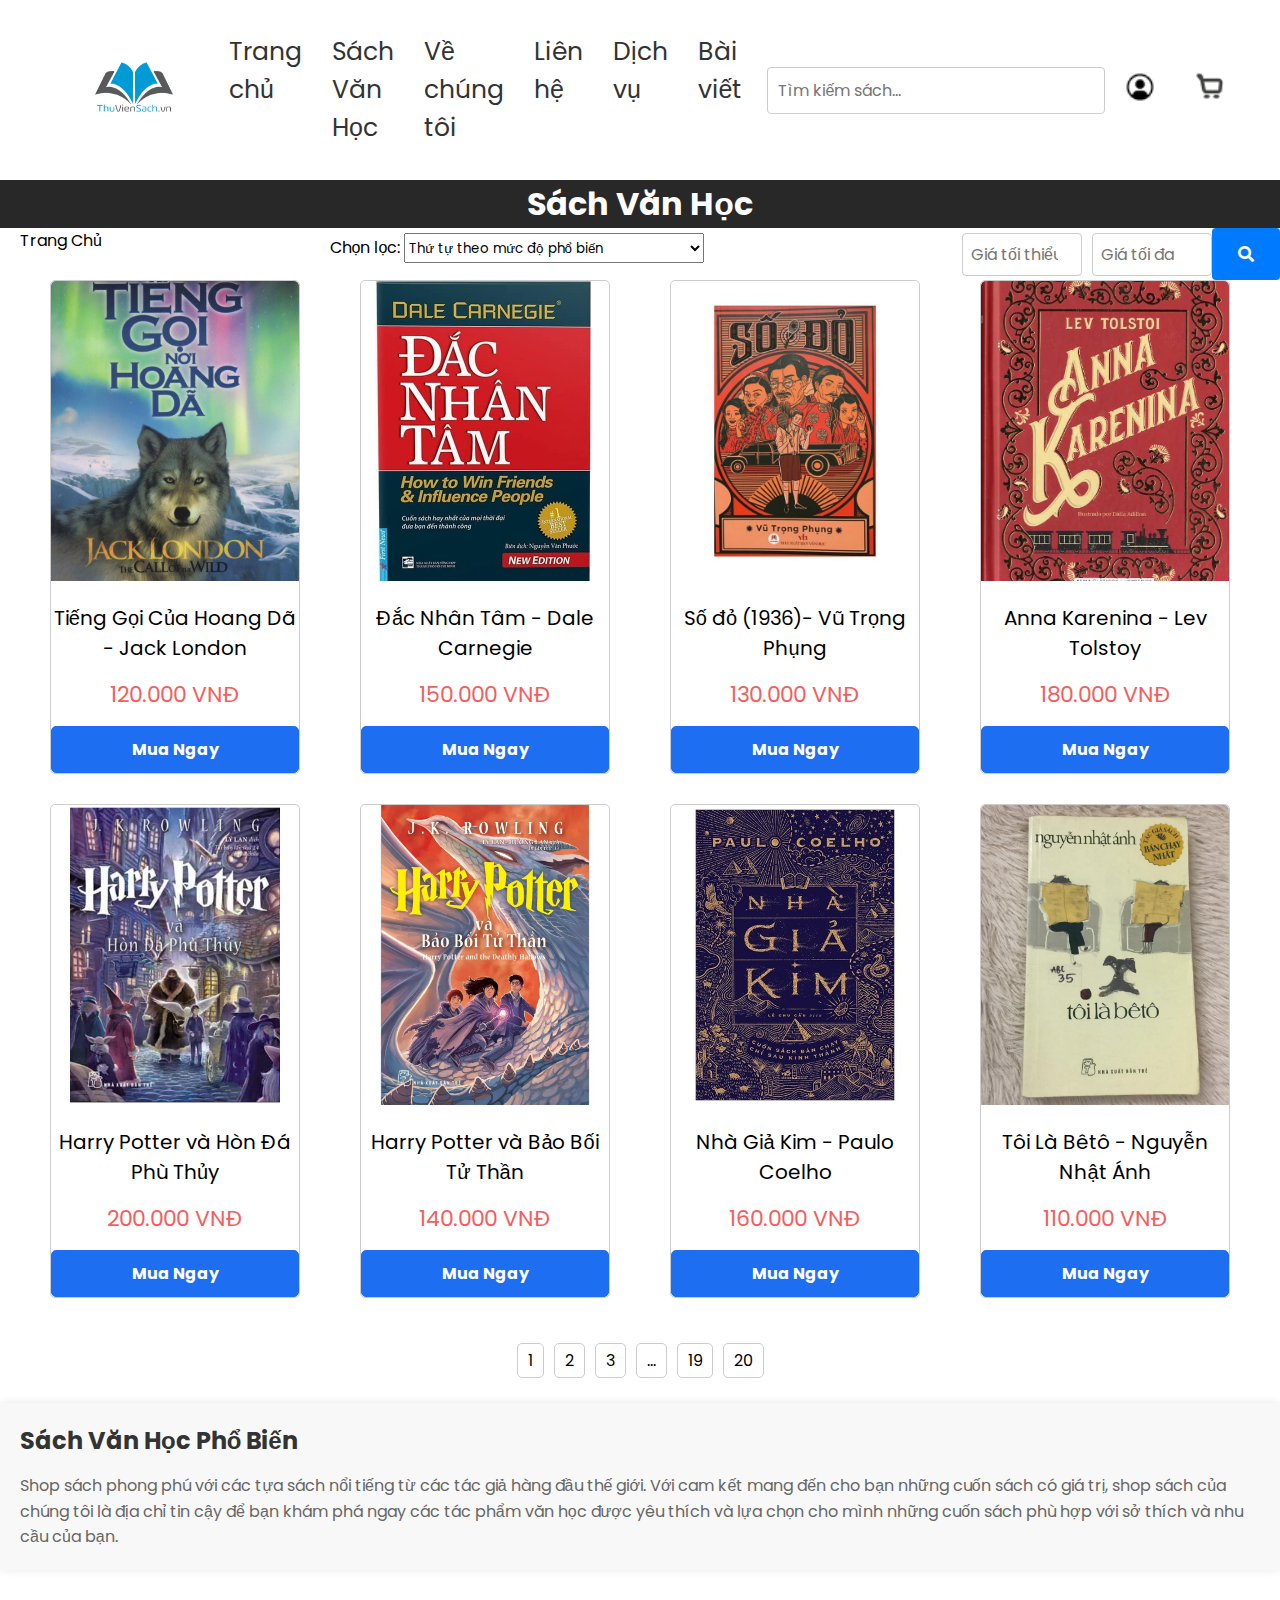
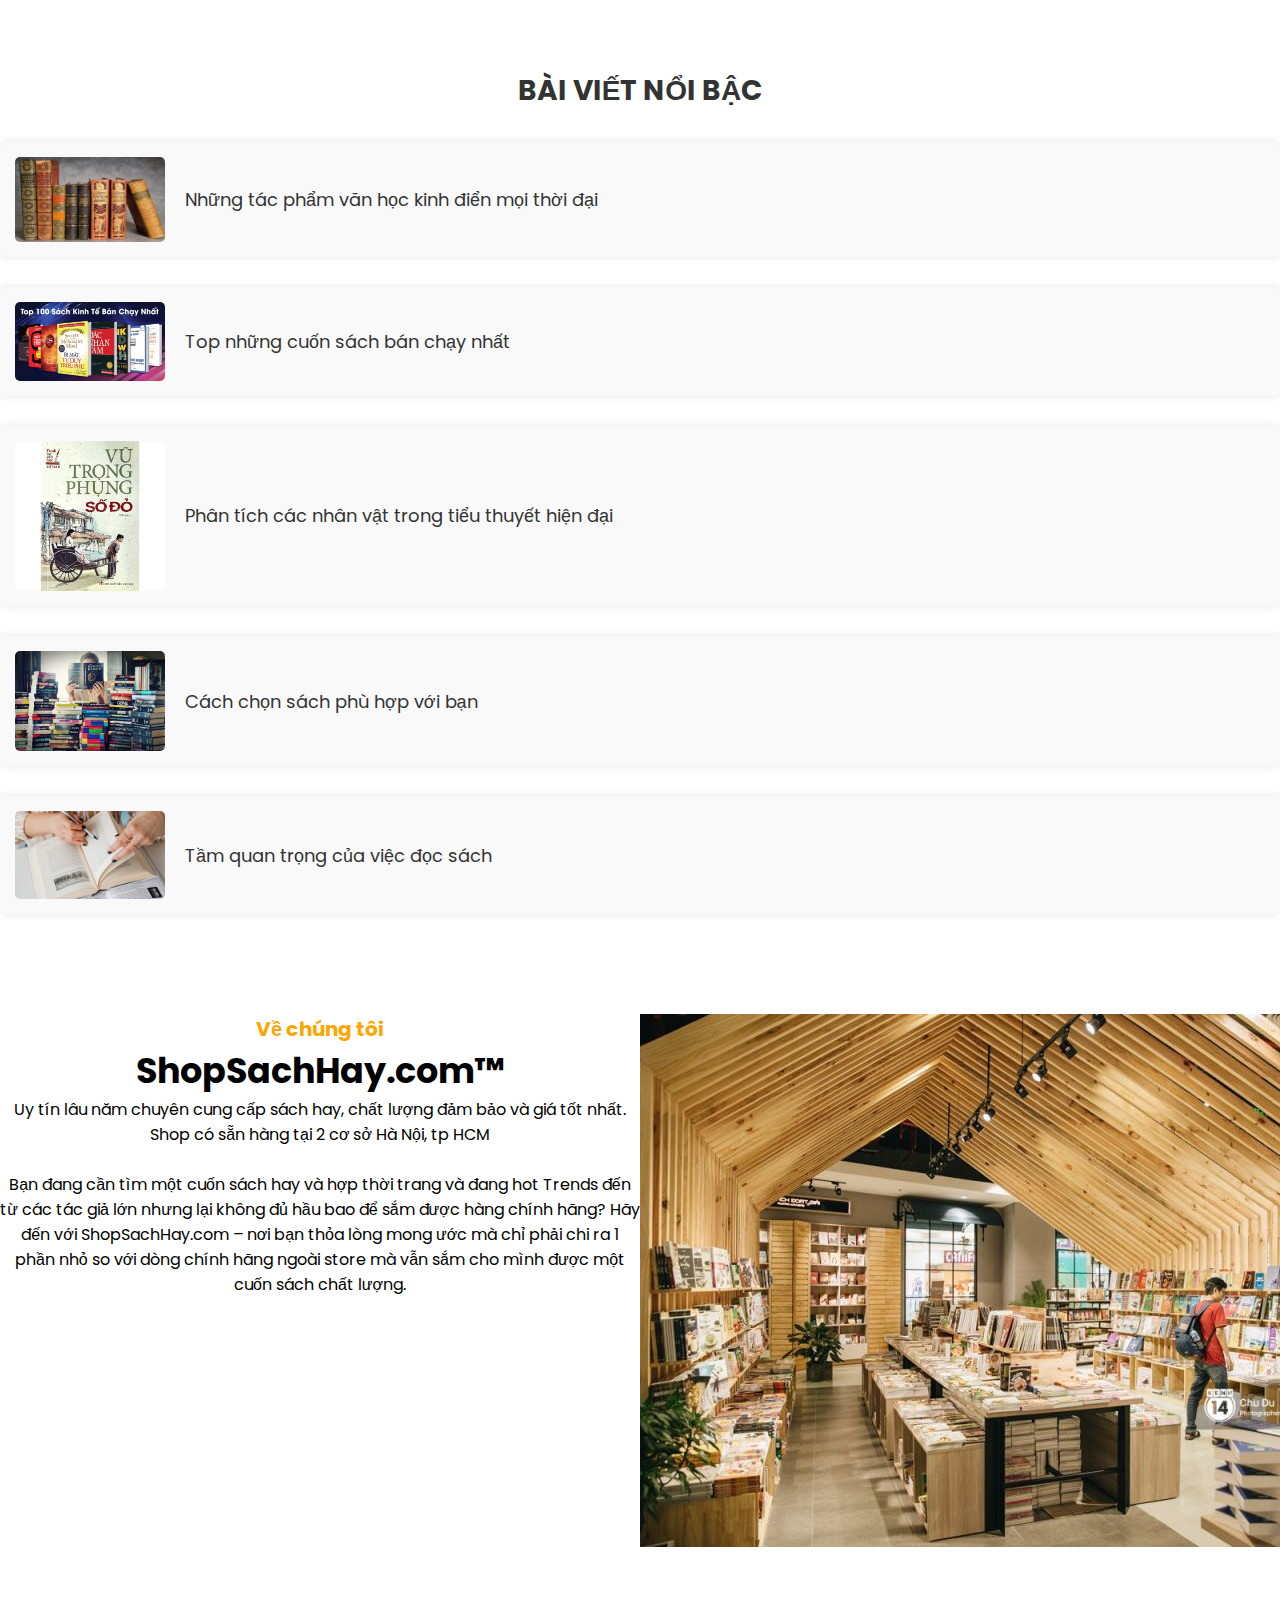
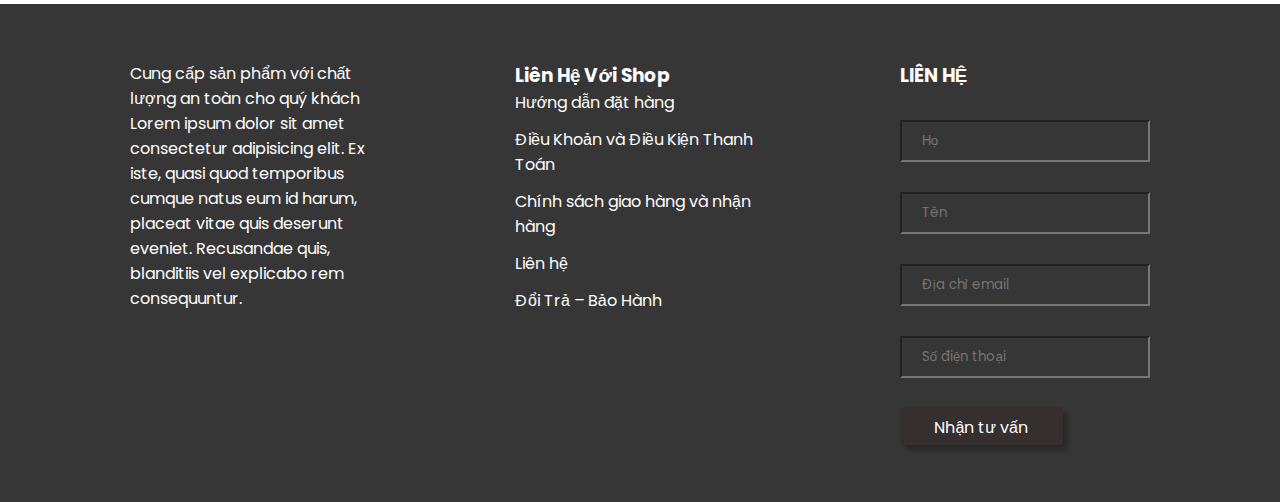
==== commit d253c0bf: "Update done searchBooks and searchBookByPrice in literarybook" ====
--- a/literarybooks/product.html
+++ b/literarybooks/product.html
@@ -10,7 +10,8 @@
     <link rel="stylesheet" href="/footer.css">
     <link rel="stylesheet" href="http://use.fontawesome.com/releases/v5.7.0/css/all.css">
     <link rel="stylesheet" href="product.css">
-    <link rel="stylesheet" href="https://cdnjs.cloudflare.com/ajax/libs/font-awesome/6.1.1/css/all.min.css" integrity="sha512-KfkfwYDsLkIlwQp6LFnl8zNdLGxu9YAA1QvwINks4PhcElQSvqcyVLLD9aMhXd13uQjoXtEKNosOWaZqXgel0g=="
+    <link rel="stylesheet" href="https://cdnjs.cloudflare.com/ajax/libs/font-awesome/6.1.1/css/all.min.css"
+        integrity="sha512-KfkfwYDsLkIlwQp6LFnl8zNdLGxu9YAA1QvwINks4PhcElQSvqcyVLLD9aMhXd13uQjoXtEKNosOWaZqXgel0g=="
         crossorigin="anonymous" referrerpolicy="no-referrer" />
     <script src="product.js" defer></script>
 </head>
@@ -34,6 +35,9 @@
                     <li><a href="/article/article.html">Bài viết</a></li>
                 </ul>
             </nav>
+            <div class="search-container">
+                <input type="text" id="searchInput" placeholder="Tìm kiếm sách...">
+            </div>
             <div class="actions">
                 <div class="item">
                     <a href="/signup/signup.html"><img src="img/user.png" alt=""></a>
@@ -45,10 +49,9 @@
         </header>
         <main>
             <h1>Sách Văn Học</h1>
+
             <div class="head">
-                <a href="/home/home.html"> <i class="fa-solid fa-house-chimney">
-            </i> Trang Chủ
-                </a>
+                <a href="/home/home.html"> <i class="fa-solid fa-house-chimney"></i> Trang Chủ</a>
                 <div class="chon">
                     <form action="">
                         <label for="">Chọn lọc:</label>
@@ -59,53 +62,74 @@
                         </select>
                     </form>
                 </div>
-            </div>
-
-            <div class="product2">
-                <div class="item2">
-                    <a href="/literarybooks/productdetail.html?name=Tiếng%20Gọi%20Của%20Hoang%20Dã&author=Jack%20London&price=120000&img=book_1.jpg"><img src="img/book_1.jpg" alt=""></a>
+                <div class="price-range">
+                    <input type="number" id="minPrice" placeholder="Giá tối thiểu" min="0">
+                    <input type="number" id="maxPrice" placeholder="Giá tối đa" min="0">
+                    <button onclick="searchBookByPrice()"><i class="fas fa-search"></i></button>
+                </div>
+            </div>
+
+            <div class="product2" id="product">
+                <div class="item2">
+                    <a
+                        href="/literarybooks/productdetail.html?name=Tiếng%20Gọi%20Của%20Hoang%20Dã&author=Jack%20London&price=120000&img=book_1.jpg"><img
+                            src="img/book_1.jpg" alt=""></a>
                     <div class="name">Tiếng Gọi Của Hoang Dã - Jack London</div>
                     <div class="pirce">120.000 VNĐ</div>
                     <div class="buy">Mua Ngay</div>
                 </div>
                 <div class="item2">
-                    <a href="/literarybooks/productdetail.html?name=Đắc%20Nhân%20Tâm&author=Dale%20Carnegie&price=150000&img=book_2.jpg"><img src="img/book_2.jpg" alt=""></a>
+                    <a
+                        href="/literarybooks/productdetail.html?name=Đắc%20Nhân%20Tâm&author=Dale%20Carnegie&price=150000&img=book_2.jpg"><img
+                            src="img/book_2.jpg" alt=""></a>
                     <div class="name">Đắc Nhân Tâm - Dale Carnegie</div>
                     <div class="pirce">150.000 VNĐ</div>
                     <div class="buy">Mua Ngay</div>
                 </div>
                 <div class="item2">
-                    <a href="/literarybooks/productdetail.html?name=Số%20đỏ&author=Vũ%20Trọng%20Phụng&price=130000&img=book_3.jpg"><img src="img/book_3.jpg" alt=""></a>
+                    <a
+                        href="/literarybooks/productdetail.html?name=Số%20đỏ&author=Vũ%20Trọng%20Phụng&price=130000&img=book_3.jpg"><img
+                            src="img/book_3.jpg" alt=""></a>
                     <div class="name">Số đỏ (1936)- Vũ Trọng Phụng</div>
                     <div class="pirce">130.000 VNĐ</div>
                     <div class="buy">Mua Ngay</div>
                 </div>
                 <div class="item2">
-                    <a href="/literarybooks/productdetail.html?name=Anna%20Karenina&author=Lev%20Tolstoy&price=180000&img=book_4.jpg"><img src="img/book_4.jpg" alt=""></a>
+                    <a
+                        href="/literarybooks/productdetail.html?name=Anna%20Karenina&author=Lev%20Tolstoy&price=180000&img=book_4.jpg"><img
+                            src="img/book_4.jpg" alt=""></a>
                     <div class="name">Anna Karenina - Lev Tolstoy</div>
                     <div class="pirce">180.000 VNĐ</div>
                     <div class="buy">Mua Ngay</div>
                 </div>
                 <div class="item2">
-                    <a href="/literarybooks/productdetail.html?name=Harry%20Potter%20và%20Hòn%20Đá%20Phù%20Thủy&author=J.K.%20Rowling&price=200000&img=book_5.jpg"><img src="img/book_5.jpg" alt=""></a>
+                    <a
+                        href="/literarybooks/productdetail.html?name=Harry%20Potter%20và%20Hòn%20Đá%20Phù%20Thủy&author=J.K.%20Rowling&price=200000&img=book_5.jpg"><img
+                            src="img/book_5.jpg" alt=""></a>
                     <div class="name">Harry Potter và Hòn Đá Phù Thủy</div>
                     <div class="pirce">200.000 VNĐ</div>
                     <div class="buy">Mua Ngay</div>
                 </div>
                 <div class="item2">
-                    <a href="/literarybooks/productdetail.html?name=Harry%20Potter%20và%20Bảo%20Bối%20Tử%20Thần&author=J.K.%20Rowling&price=140000&img=book_6.jpg"><img src="img/book_6.jpg" alt=""></a>
+                    <a
+                        href="/literarybooks/productdetail.html?name=Harry%20Potter%20và%20Bảo%20Bối%20Tử%20Thần&author=J.K.%20Rowling&price=140000&img=book_6.jpg"><img
+                            src="img/book_6.jpg" alt=""></a>
                     <div class="name">Harry Potter và Bảo Bối Tử Thần</div>
                     <div class="pirce">140.000 VNĐ</div>
                     <div class="buy">Mua Ngay</div>
                 </div>
                 <div class="item2">
-                    <a href="/literarybooks/productdetail.html?name=Nhà%20Giả%20Kim&author=Paulo%20Coelho&price=160000&img=book_7.jpg"><img src="img/book_7.jpg" alt=""></a>
+                    <a
+                        href="/literarybooks/productdetail.html?name=Nhà%20Giả%20Kim&author=Paulo%20Coelho&price=160000&img=book_7.jpg"><img
+                            src="img/book_7.jpg" alt=""></a>
                     <div class="name">Nhà Giả Kim - Paulo Coelho</div>
                     <div class="pirce">160.000 VNĐ</div>
                     <div class="buy">Mua Ngay</div>
                 </div>
                 <div class="item2">
-                    <a href="/literarybooks/productdetail.html?name=Tôi%20Là%20Bêtô&author=Nguyễn%20Nhật%20Ánh&price=110000&img=book_8.jpg"><img src="img/book_8.jpg" alt=""></a>
+                    <a
+                        href="/literarybooks/productdetail.html?name=Tôi%20Là%20Bêtô&author=Nguyễn%20Nhật%20Ánh&price=110000&img=book_8.jpg"><img
+                            src="img/book_8.jpg" alt=""></a>
                     <div class="name">Tôi Là Bêtô - Nguyễn Nhật Ánh</div>
                     <div class="pirce">110.000 VNĐ</div>
                     <div class="buy">Mua Ngay</div>
@@ -133,8 +157,10 @@
             </div>
             <div class="in4nike">
                 <h3>Sách Văn Học Phổ Biến</h3>
-                <p>Shop sách phong phú với các tựa sách nổi tiếng từ các tác giả hàng đầu thế giới. Với cam kết mang đến cho bạn những cuốn sách chất lượng nhất với mức giá hợp lý.</p> <br>
-                <p>Hãy khám phá ngay các tác phẩm văn học được yêu thích và lựa chọn cho mình những cuốn sách phù hợp với sở thích và nhu cầu của bạn.</p>
+                <p>Shop sách phong phú với các tựa sách nổi tiếng từ các tác giả hàng đầu thế giới. Với cam kết mang đến
+                    cho bạn những cuốn sách có giá trị, shop sách của chúng tôi là địa chỉ tin cậy để bạn khám phá ngay
+                    các tác phẩm văn học được yêu thích và lựa chọn cho mình những cuốn sách phù hợp với sở thích và nhu
+                    cầu của bạn.</p>
             </div>
             <div class="even2">
                 <h2>Bài Viết Nổi Bậc</h2>
@@ -159,15 +185,19 @@
                 <img src="img/event5.jpg" alt="">
                 <a href="">
                     Tầm quan trọng của việc đọc sách
-                    </a>
+                </a>
             </div>
             <div class="profile" id="profile">
                 <div class="box-left">
                     <h4>Về chúng tôi</h4>
                     <h3>ShopSachHay.com™</h3>
-                    <p>Uy tín lâu năm chuyên cung cấp sách hay, chất lượng đảm bảo và giá tốt nhất. Shop có sẵn hàng tại 2 cơ sở Hà Nội, tp HCM</p>
+                    <p>Uy tín lâu năm chuyên cung cấp sách hay, chất lượng đảm bảo và giá tốt nhất. Shop có sẵn hàng tại
+                        2 cơ sở Hà Nội, tp HCM</p>
                     <br>
-                    <p>Bạn đang cần tìm một cuốn sách hay và hợp thời trang và đang hot Trends đến từ các tác giả lớn nhưng lại không đủ hầu bao để sắm được hàng chính hãng? Hãy đến với ShopSachHay.com – nơi bạn thỏa lòng mong ước mà chỉ phải chi ra 1 phần nhỏ so với dòng chính hãng ngoài store mà vẫn sắm cho mình được một cuốn sách chất lượng.</p>
+                    <p>Bạn đang cần tìm một cuốn sách hay và hợp thời trang và đang hot Trends đến từ các tác giả lớn
+                        nhưng lại không đủ hầu bao để sắm được hàng chính hãng? Hãy đến với ShopSachHay.com – nơi bạn
+                        thỏa lòng mong ước mà chỉ phải chi ra 1 phần nhỏ so với dòng chính hãng ngoài store mà vẫn sắm
+                        cho mình được một cuốn sách chất lượng.</p>
                 </div>
                 <div class="box-right">
                     <img src="img/sp2.jpg" alt="">
@@ -180,7 +210,9 @@
 
                 </div>
                 <p>Cung cấp sản phẩm với chất lượng an toàn cho quý khách</p>
-                <p>Lorem ipsum dolor sit amet consectetur adipisicing elit. Ex iste, quasi quod temporibus cumque natus eum id harum, placeat vitae quis deserunt eveniet. Recusandae quis, blanditiis vel explicabo rem consequuntur.</p>
+                <p>Lorem ipsum dolor sit amet consectetur adipisicing elit. Ex iste, quasi quod temporibus cumque natus
+                    eum id harum, placeat vitae quis deserunt eveniet. Recusandae quis, blanditiis vel explicabo rem
+                    consequuntur.</p>
             </div>
             <div class="box">
                 <h3>Liên Hệ Với Shop</h3>
@@ -227,7 +259,46 @@
             var element = document.getElementById("footer");
             element.scrollIntoView({ behavior: "smooth", block: "start", inline: "nearest" });
         }
+
+        function searchBooks() {
+            var input, filter, product, items, name, i, txtValue;
+            input = document.getElementById('searchInput');
+            filter = input.value.toUpperCase();
+            product = document.getElementById("product");
+            items = product.getElementsByClassName('item2');
+
+            for (i = 0; i < items.length; i++) {
+                name = items[i].getElementsByClassName("name")[0];
+                txtValue = name.textContent || name.innerText;
+                if (txtValue.toUpperCase().indexOf(filter) > -1) {
+                    items[i].style.display = "";
+                } else {
+                    items[i].style.display = "none";
+                }
+            }
+        }
+        document.getElementById('searchInput').addEventListener('input', searchBooks);
+
+        function searchBookByPrice() {
+            var minPrice = parseFloat(document.getElementById('minPrice').value);
+            var maxPrice = parseFloat(document.getElementById('maxPrice').value);
+            var product = document.getElementById("product");
+            var items = product.getElementsByClassName('item2');
+
+            for (var i = 0; i < items.length; i++) {
+                var priceElement = items[i].getElementsByClassName("pirce")[0];
+                if (priceElement) {
+                    var price = parseFloat(priceElement.textContent.replace(/[^\d.-]/g, ''));
+                    if ((isNaN(minPrice) || price >= minPrice) && (isNaN(maxPrice) || price <= maxPrice)) {
+                        items[i].style.display = "";
+                    } else {
+                        items[i].style.display = "none";
+                    }
+                }
+            }
+        }
+
     </script>
 </body>
 
-</html>
+</html>--- a/nav.css
+++ b/nav.css
@@ -76,6 +76,32 @@
     display: none;
 }
 
+.search-container {
+    display: flex;
+    align-items: center;
+}
+
+.search-container input {
+    padding: 10px;
+    font-size: 16px;
+    border: 1px solid #ccc;
+    border-radius: 4px;
+}
+
+.search-container button {
+    padding: 10px;
+    background-color: #333;
+    color: white;
+    border: none;
+    border-radius: 4px;
+    margin-left: 5px;
+    cursor: pointer;
+}
+
+.search-container button:hover {
+    background-color: #555;
+}
+
 @media only screen and (max-width: 739px) {
     nav {
         flex-wrap: wrap;
@@ -91,3 +117,4 @@
         width: 100%;
     }
 }
+
--- a/literarybooks/product.css
+++ b/literarybooks/product.css
@@ -239,4 +239,40 @@
 
 .scroll-to-top:hover {
     background-color: #0056b3;
+}
+
+
+.search-container {
+    display: flex;
+    align-items: center;
+}
+
+.price-range {
+    display: flex;
+    align-items: center;
+    margin-left: 20px;
+}
+
+#minPrice,
+#maxPrice {
+    margin-left: 10px;
+    padding: 8px;
+    width: 120px;
+    font-size: 16px;
+    border: 1px solid #ccc;
+    border-radius: 4px;
+}
+
+button {
+    padding: 8px 16px;
+    font-size: 16px;
+    background-color: #007bff;
+    color: white;
+    border: none;
+    border-radius: 4px;
+    cursor: pointer;
+}
+
+button:hover {
+    background-color: #0056b3;
 }